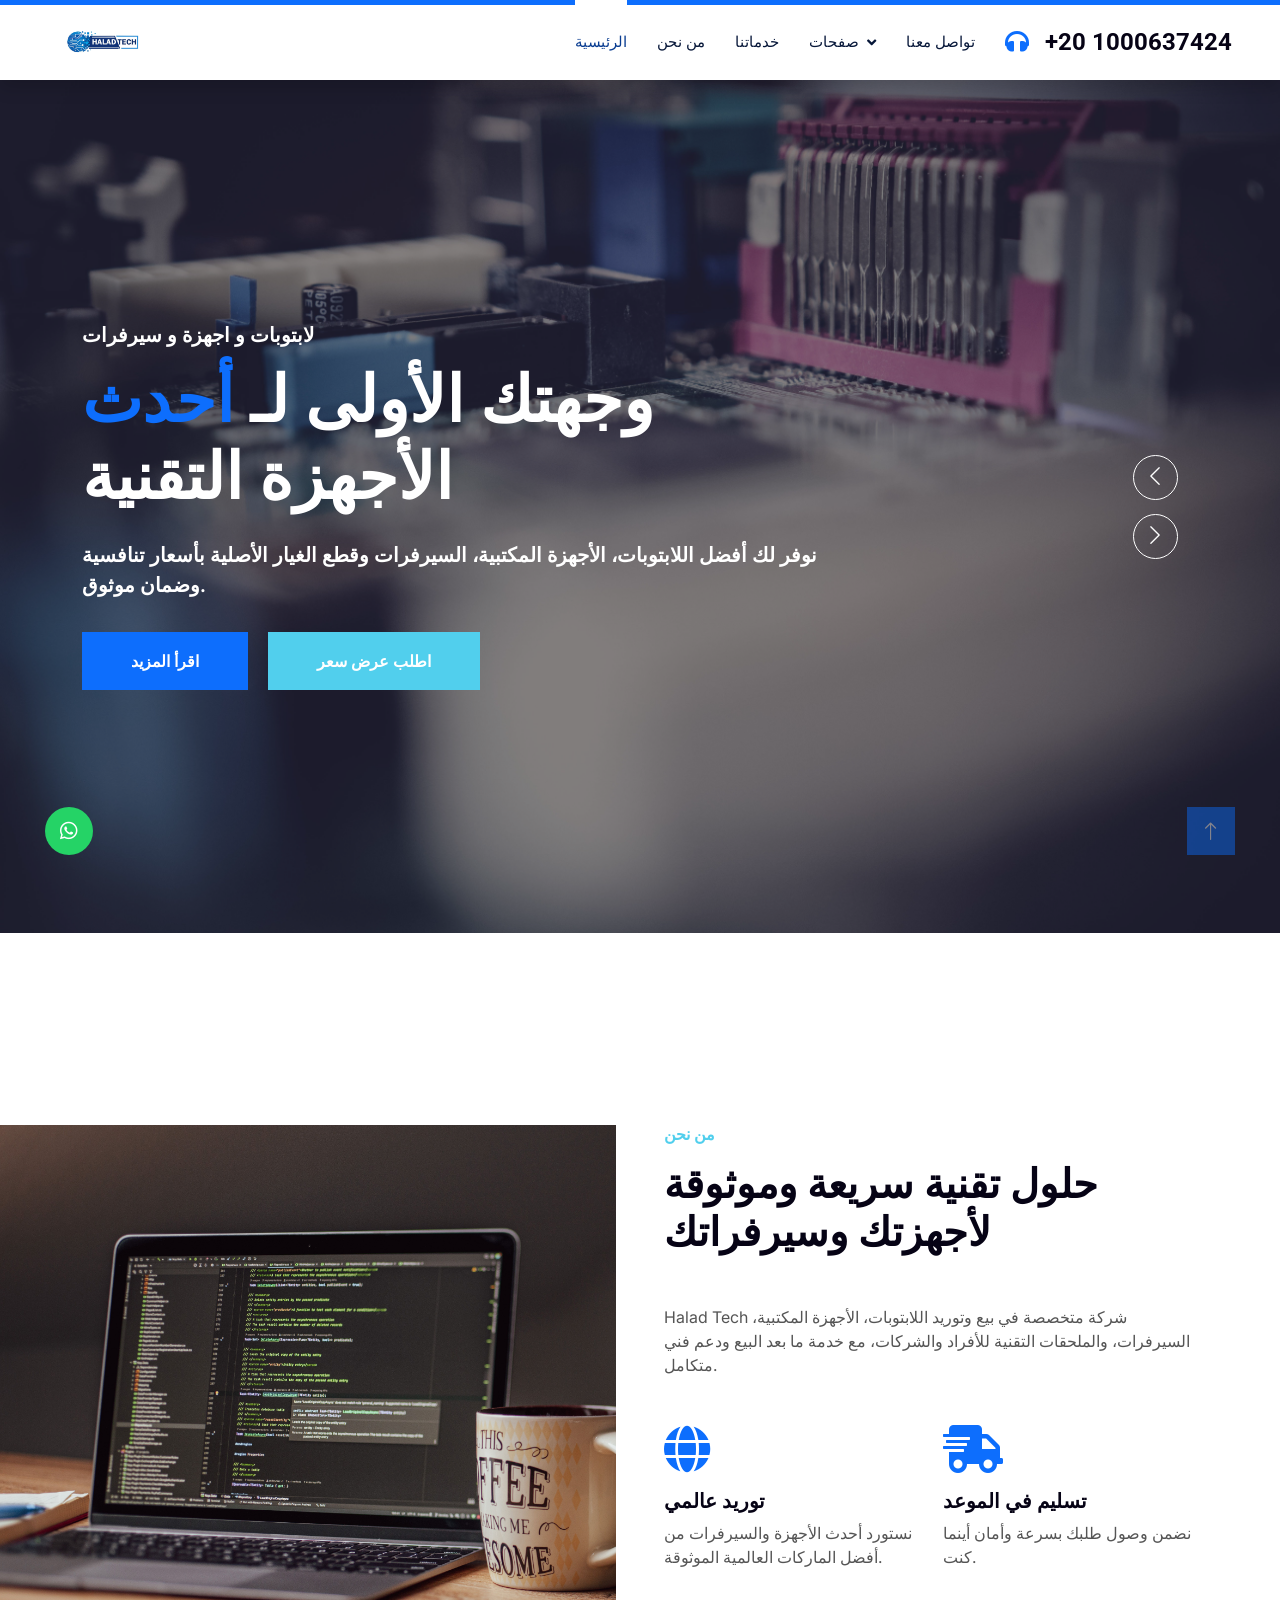
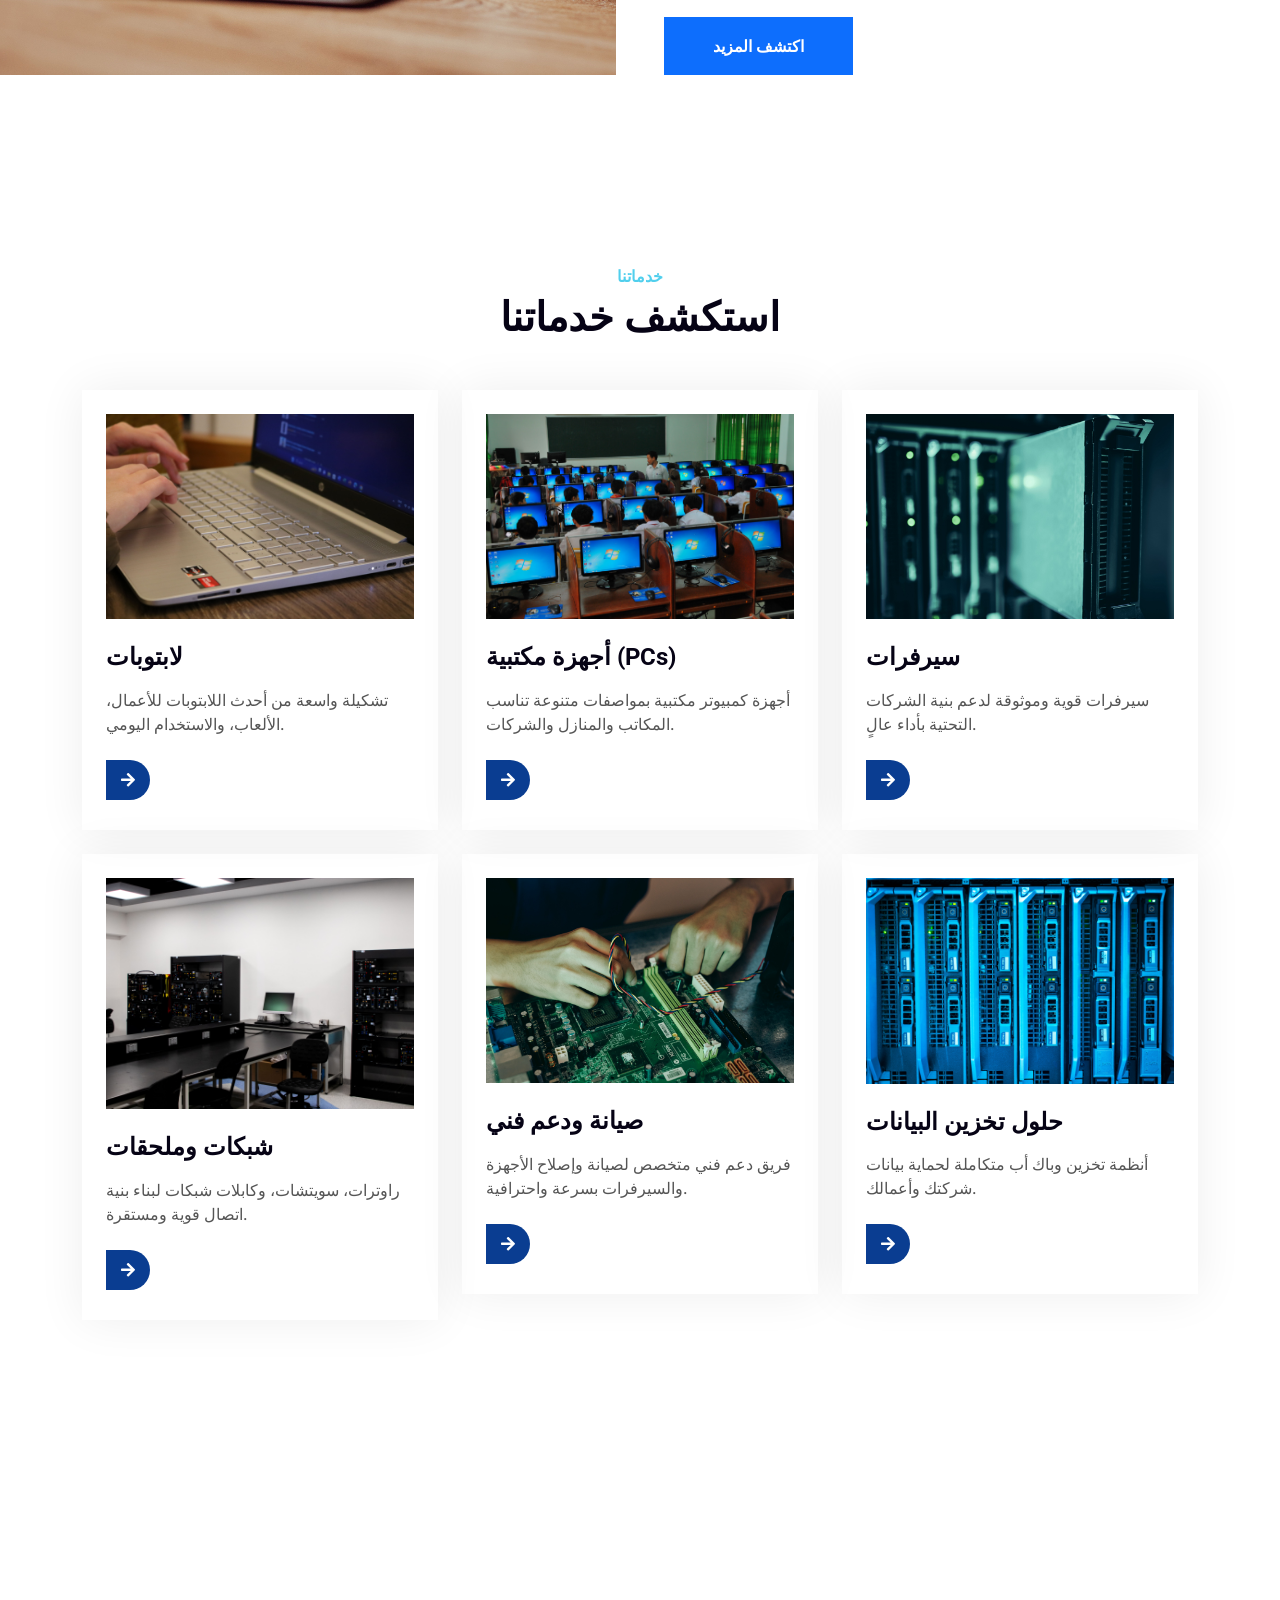
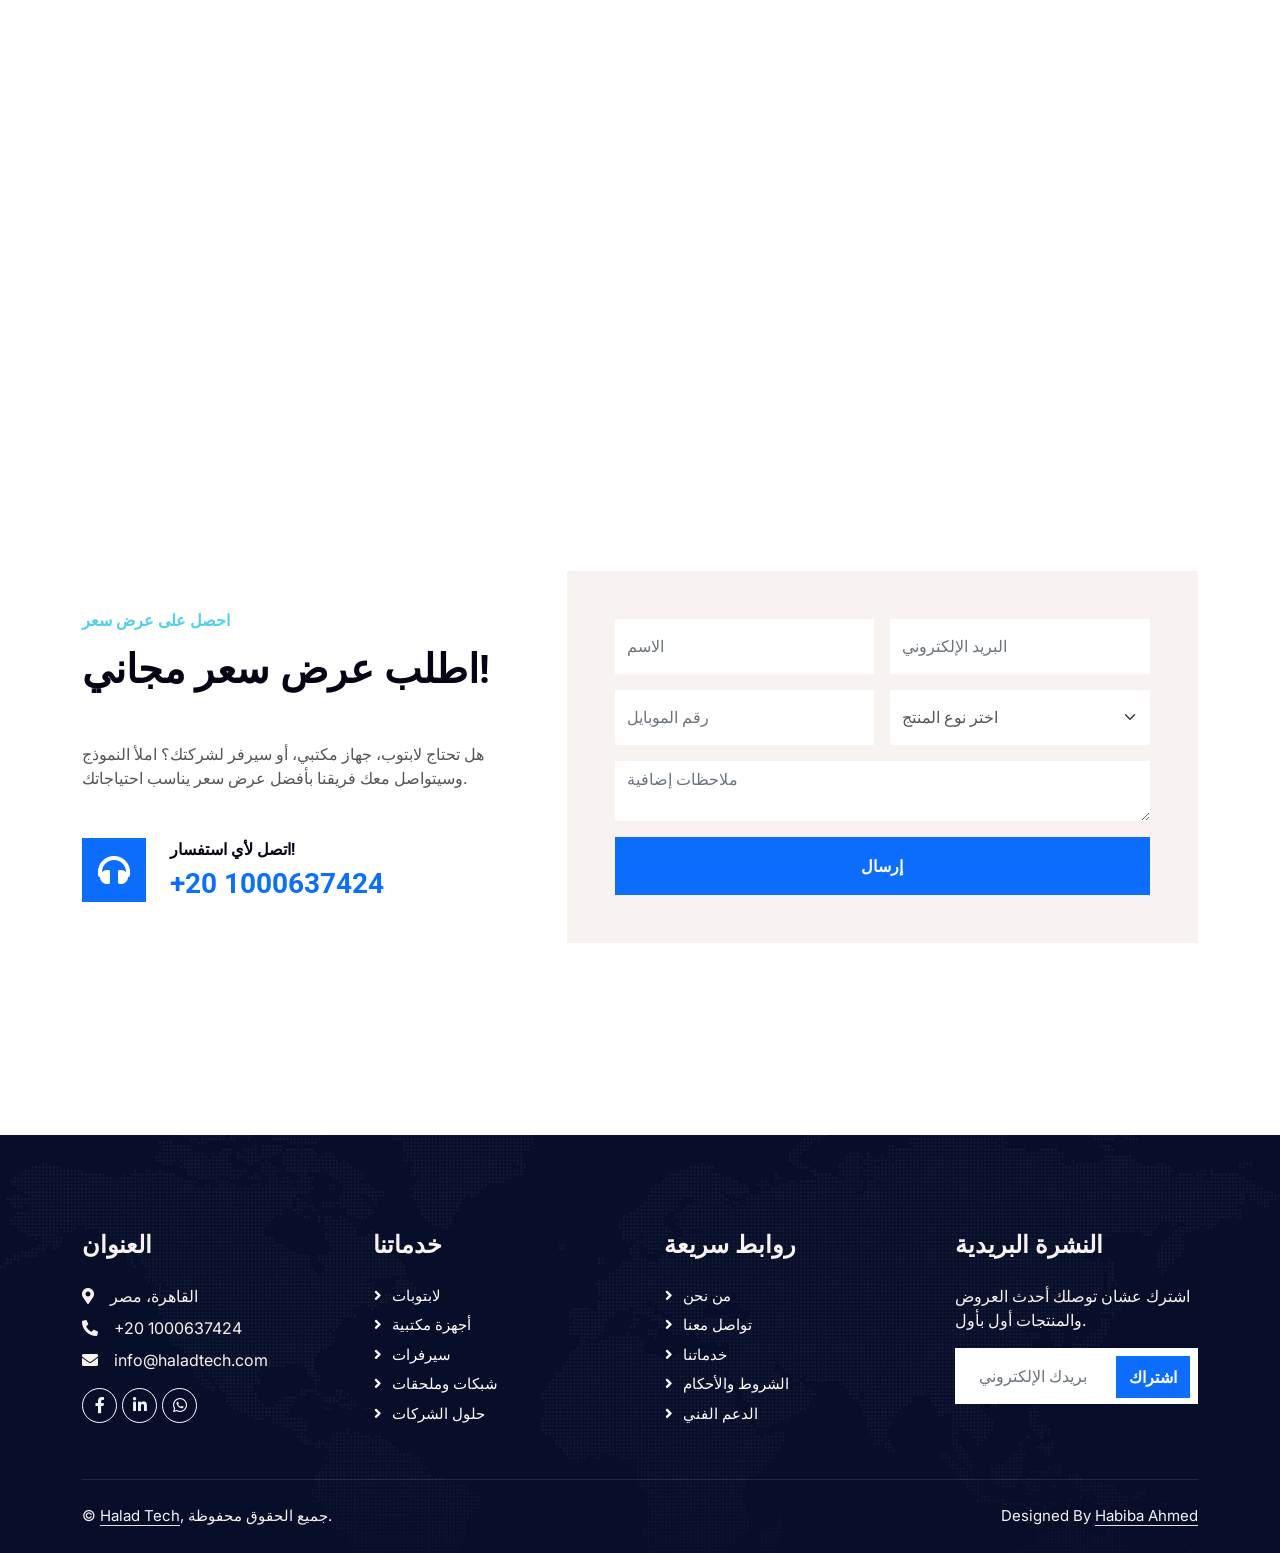
==== index.html @ 7993b182 "Add files via upload" ====
<!DOCTYPE html>
<html lang="en">

<head>
    <meta charset="utf-8">
    <title>Halad Tech - Laptops, Devices & Servers</title>
    <meta content="width=device-width, initial-scale=1.0" name="viewport">
    <meta content="" name="keywords">
    <meta content="" name="description">

    <!-- Favicon -->
    <link href="img/favicon.ico" rel="icon">

    <!-- Google Web Fonts -->
    <link rel="preconnect" href="https://fonts.googleapis.com">
    <link rel="preconnect" href="https://fonts.gstatic.com" crossorigin>
    <link href="https://fonts.googleapis.com/css2?family=Inter:wght@400;600&family=Roboto:wght@500;700&display=swap" rel="stylesheet">

    <!-- Icon Font Stylesheet -->
    <link href="https://cdnjs.cloudflare.com/ajax/libs/font-awesome/5.10.0/css/all.min.css" rel="stylesheet">
    <link href="https://cdn.jsdelivr.net/npm/bootstrap-icons@1.4.1/font/bootstrap-icons.css" rel="stylesheet">

    <!-- Libraries Stylesheet -->
    <link href="lib/animate/animate.min.css" rel="stylesheet">
    <link href="lib/owlcarousel/assets/owl.carousel.min.css" rel="stylesheet">

    <!-- Customized Bootstrap Stylesheet -->
    <link href="css/bootstrap.min.css" rel="stylesheet">

    <!-- Template Stylesheet -->
    <link href="css/style.css" rel="stylesheet">
</head>

<body>
    <!-- Spinner Start -->
    <div id="spinner" class="show bg-white position-fixed translate-middle w-100 vh-100 top-50 start-50 d-flex align-items-center justify-content-center">
        <div class="spinner-grow text-primary" style="width: 3rem; height: 3rem;" role="status">
            <span class="sr-only">Loading...</span>
        </div>
    </div>
    <!-- Spinner End -->


    <!-- Navbar Start -->
    <nav class="navbar navbar-expand-lg bg-white navbar-light shadow border-top border-5 border-primary sticky-top p-0">
        <a href="index.html" class="navbar-brand d-flex align-items-center px-4 px-lg-5">
            <img src="img/logo.png" alt="Halad Tech" style="max-height: 60px;">
        </a>
        <button type="button" class="navbar-toggler me-4" data-bs-toggle="collapse" data-bs-target="#navbarCollapse">
            <span class="navbar-toggler-icon"></span>
        </button>
        <div class="collapse navbar-collapse" id="navbarCollapse">
            <div class="navbar-nav ms-auto p-4 p-lg-0">
                <a href="index.html" class="nav-item nav-link active">الرئيسية</a>
                <a href="about.html" class="nav-item nav-link">من نحن</a>
                <a href="service.html" class="nav-item nav-link">خدماتنا</a>
                <div class="nav-item dropdown">
                    <a href="#" class="nav-link dropdown-toggle" data-bs-toggle="dropdown">صفحات</a>
                    <div class="dropdown-menu fade-up m-0">
                        <a href="feature.html" class="dropdown-item">مميزاتنا</a>
                        <a href="quote.html" class="dropdown-item">اطلب عرض سعر</a>
                    </div>
                </div>
                <a href="contact.html" class="nav-item nav-link">تواصل معنا</a>
            </div>
            <h4 class="m-0 pe-lg-5 d-none d-lg-block"><i class="fa fa-headphones text-primary me-3"></i>+20 1000637424</h4>
        </div>
    </nav>
    <!-- Navbar End -->


    <!-- Carousel Start -->
    <div class="container-fluid p-0 pb-5">
        <div class="owl-carousel header-carousel position-relative mb-5">
            <div class="owl-carousel-item position-relative">
                <img class="img-fluid" src="img/carousel-1.jpg" alt="">
                <div class="position-absolute top-0 start-0 w-100 h-100 d-flex align-items-center" style="background: rgba(6, 3, 21, .5);">
                    <div class="container">
                        <div class="row justify-content-start">
                            <div class="col-10 col-lg-8">
                                <h5 class="text-white text-uppercase mb-3 animated slideInDown">لابتوبات و اجهزة و سيرفرات</h5>
                                <h1 class="display-3 text-white animated slideInDown mb-4">وجهتك الأولى لـ <span class="text-primary">أحدث</span> الأجهزة التقنية</h1>
                                <p class="fs-5 fw-medium text-white mb-4 pb-2">نوفر لك أفضل اللابتوبات، الأجهزة المكتبية، السيرفرات وقطع الغيار الأصلية بأسعار تنافسية وضمان موثوق.</p>
                                <a href="" class="btn btn-primary py-md-3 px-md-5 me-3 animated slideInLeft">اقرأ المزيد</a>
                                <a href="" class="btn btn-secondary py-md-3 px-md-5 animated slideInRight">اطلب عرض سعر</a>
                            </div>
                        </div>
                    </div>
                </div>
            </div>
            <div class="owl-carousel-item position-relative">
                <img class="img-fluid" src="img/carousel-2.jpg" alt="">
                <div class="position-absolute top-0 start-0 w-100 h-100 d-flex align-items-center" style="background: rgba(6, 3, 21, .5);">
                    <div class="container">
                        <div class="row justify-content-start">
                            <div class="col-10 col-lg-8">
                                <h5 class="text-white text-uppercase mb-3 animated slideInDown">حلول تقنية متكاملة</h5>
                                <h1 class="display-3 text-white animated slideInDown mb-4">شريكك الموثوق في <span class="text-primary">السيرفرات</span> والأجهزة</h1>
                                <p class="fs-5 fw-medium text-white mb-4 pb-2">من الأجهزة الشخصية إلى حلول السيرفرات للشركات، Halad Tech توفر لك كل ما تحتاجه في مكان واحد.</p>
                                <a href="" class="btn btn-primary py-md-3 px-md-5 me-3 animated slideInLeft">اقرأ المزيد</a>
                                <a href="" class="btn btn-secondary py-md-3 px-md-5 animated slideInRight">اطلب عرض سعر</a>
                            </div>
                        </div>
                    </div>
                </div>
            </div>
        </div>
    </div>
    <!-- Carousel End -->


    <!-- About Start -->
    <div class="container-fluid overflow-hidden py-5 px-lg-0">
        <div class="container about py-5 px-lg-0">
            <div class="row g-5 mx-lg-0">
                <div class="col-lg-6 ps-lg-0 wow fadeInLeft" data-wow-delay="0.1s" style="min-height: 400px;">
                    <div class="position-relative h-100">
                        <img class="position-absolute img-fluid w-100 h-100" src="img/about.jpg" style="object-fit: cover;" alt="">
                    </div>
                </div>
                <div class="col-lg-6 about-text wow fadeInUp" data-wow-delay="0.3s">
                    <h6 class="text-secondary text-uppercase mb-3">من نحن</h6>
                    <h1 class="mb-5">حلول تقنية سريعة وموثوقة لأجهزتك وسيرفراتك</h1>
                    <p class="mb-5">Halad Tech شركة متخصصة في بيع وتوريد اللابتوبات، الأجهزة المكتبية، السيرفرات، والملحقات التقنية للأفراد والشركات، مع خدمة ما بعد البيع ودعم فني متكامل.</p>
                    <div class="row g-4 mb-5">
                        <div class="col-sm-6 wow fadeIn" data-wow-delay="0.5s">
                            <i class="fa fa-globe fa-3x text-primary mb-3"></i>
                            <h5>توريد عالمي</h5>
                            <p class="m-0">نستورد أحدث الأجهزة والسيرفرات من أفضل الماركات العالمية الموثوقة.</p>
                        </div>
                        <div class="col-sm-6 wow fadeIn" data-wow-delay="0.7s">
                            <i class="fa fa-shipping-fast fa-3x text-primary mb-3"></i>
                            <h5>تسليم في الموعد</h5>
                            <p class="m-0">نضمن وصول طلبك بسرعة وأمان أينما كنت.</p>
                        </div>
                    </div>
                    <a href="" class="btn btn-primary py-3 px-5">اكتشف المزيد</a>
                </div>
            </div>
        </div>
    </div>
    <!-- About End -->


    <!-- Service Start -->
    <div class="container-xxl py-5">
        <div class="container py-5">
            <div class="text-center wow fadeInUp" data-wow-delay="0.1s">
                <h6 class="text-secondary text-uppercase">خدماتنا</h6>
                <h1 class="mb-5">استكشف خدماتنا</h1>
            </div>
            <div class="row g-4">
                <div class="col-md-6 col-lg-4 wow fadeInUp" data-wow-delay="0.3s">
                    <div class="service-item p-4">
                        <div class="overflow-hidden mb-4">
                            <img class="img-fluid" src="img/service-1.jpg" alt="">
                        </div>
                        <h4 class="mb-3">لابتوبات</h4>
                        <p>تشكيلة واسعة من أحدث اللابتوبات للأعمال، الألعاب، والاستخدام اليومي.</p>
                        <a class="btn-slide mt-2" href="servicelaptop.html"><i class="fa fa-arrow-right"></i><span>اقرأ المزيد</span></a>
                    </div>
                </div>
                <div class="col-md-6 col-lg-4 wow fadeInUp" data-wow-delay="0.5s">
                    <div class="service-item p-4">
                        <div class="overflow-hidden mb-4">
                            <img class="img-fluid" src="img/service-2.jpg" alt="">
                        </div>
                        <h4 class="mb-3">أجهزة مكتبية (PCs)</h4>
                        <p>أجهزة كمبيوتر مكتبية بمواصفات متنوعة تناسب المكاتب والمنازل والشركات.</p>
                        <a class="btn-slide mt-2" href="servicedesktop.html"><i class="fa fa-arrow-right"></i><span>اقرأ المزيد</span></a>
                    </div>
                </div>
                <div class="col-md-6 col-lg-4 wow fadeInUp" data-wow-delay="0.7s">
                    <div class="service-item p-4">
                        <div class="overflow-hidden mb-4">
                            <img class="img-fluid" src="img/service-3.jpg" alt="">
                        </div>
                        <h4 class="mb-3">سيرفرات</h4>
                        <p>سيرفرات قوية وموثوقة لدعم بنية الشركات التحتية بأداء عالٍ.</p>
                        <a class="btn-slide mt-2" href="serviceservers.html"><i class="fa fa-arrow-right"></i><span>اقرأ المزيد</span></a>
                    </div>
                </div>
                <div class="col-md-6 col-lg-4 wow fadeInUp" data-wow-delay="0.3s">
                    <div class="service-item p-4">
                        <div class="overflow-hidden mb-4">
                            <img class="img-fluid" src="img/service-4.jpg" alt="">
                        </div>
                        <h4 class="mb-3">شبكات وملحقات</h4>
                        <p>راوترات، سويتشات، وكابلات شبكات لبناء بنية اتصال قوية ومستقرة.</p>
                        <a class="btn-slide mt-2" href="servicenetwork.html"><i class="fa fa-arrow-right"></i><span>اقرأ المزيد</span></a>
                    </div>
                </div>
                <div class="col-md-6 col-lg-4 wow fadeInUp" data-wow-delay="0.5s">
                    <div class="service-item p-4">
                        <div class="overflow-hidden mb-4">
                            <img class="img-fluid" src="img/service-5.jpg" alt="">
                        </div>
                        <h4 class="mb-3">صيانة ودعم فني</h4>
                        <p>فريق دعم فني متخصص لصيانة وإصلاح الأجهزة والسيرفرات بسرعة واحترافية.</p>
                        <a class="btn-slide mt-2" href="support.html"><i class="fa fa-arrow-right"></i><span>اقرأ المزيد</span></a>
                    </div>
                </div>
                <div class="col-md-6 col-lg-4 wow fadeInUp" data-wow-delay="0.7s">
                    <div class="service-item p-4">
                        <div class="overflow-hidden mb-4">
                            <img class="img-fluid" src="img/service-6.jpg" alt="">
                        </div>
                        <h4 class="mb-3">حلول تخزين البيانات</h4>
                        <p>أنظمة تخزين وباك أب متكاملة لحماية بيانات شركتك وأعمالك.</p>
                        <a class="btn-slide mt-2" href="servicestorage.html"><i class="fa fa-arrow-right"></i><span>اقرأ المزيد</span></a>
                    </div>
                </div>
            </div>
        </div>
    </div>
    <!-- Service End -->


    <!-- Feature Start -->
    <div class="container-fluid overflow-hidden py-5 px-lg-0">
        <div class="container feature py-5 px-lg-0">
            <div class="row g-5 mx-lg-0">
                <div class="col-lg-6 feature-text wow fadeInUp" data-wow-delay="0.1s">
                    <h6 class="text-secondary text-uppercase mb-3">مميزاتنا</h6>
                    <h1 class="mb-5">شركة موثوقة في مجال الأجهزة التقنية والسيرفرات</h1>
                    <div class="d-flex mb-5 wow fadeInUp" data-wow-delay="0.3s">
                        <i class="fa fa-globe text-primary fa-3x flex-shrink-0"></i>
                        <div class="ms-4">
                            <h5>خدمة توريد شاملة</h5>
                            <p class="mb-0">نوفر أجهزة وسيرفرات من أفضل الماركات العالمية مع ضمان الجودة والأصالة.</p>
                        </div>
                    </div>
                    <div class="d-flex mb-5 wow fadeIn" data-wow-delay="0.5s">
                        <i class="fa fa-shipping-fast text-primary fa-3x flex-shrink-0"></i>
                        <div class="ms-4">
                            <h5>تسليم سريع</h5>
                            <p class="mb-0">شحن وتوصيل سريع لطلباتك أينما كنت داخل وخارج المدينة.</p>
                        </div>
                    </div>
                    <div class="d-flex mb-0 wow fadeInUp" data-wow-delay="0.7s">
                        <i class="fa fa-headphones text-primary fa-3x flex-shrink-0"></i>
                        <div class="ms-4">
                            <h5>دعم فني على مدار الساعة</h5>
                            <p class="mb-0">فريق دعم متاح للرد على استفساراتك ومساعدتك في أي وقت.</p>
                        </div>
                    </div>
                </div>
                <div class="col-lg-6 pe-lg-0 wow fadeInRight" data-wow-delay="0.1s" style="min-height: 400px;">
                    <div class="position-relative h-100">
                        <img class="position-absolute img-fluid w-100 h-100" src="img/feature.jpg" style="object-fit: cover;" alt="">
                    </div>
                </div>
            </div>
        </div>
    </div>
    <!-- Feature End -->


    <!-- Quote Start -->
    <div class="container-xxl py-5">
        <div class="container py-5">
            <div class="row g-5 align-items-center">
                <div class="col-lg-5 wow fadeInUp" data-wow-delay="0.1s">
                    <h6 class="text-secondary text-uppercase mb-3">احصل على عرض سعر</h6>
                    <h1 class="mb-5">اطلب عرض سعر مجاني!</h1>
                    <p class="mb-5">هل تحتاج لابتوب، جهاز مكتبي، أو سيرفر لشركتك؟ املأ النموذج وسيتواصل معك فريقنا بأفضل عرض سعر يناسب احتياجاتك.</p>
                    <div class="d-flex align-items-center">
                        <i class="fa fa-headphones fa-2x flex-shrink-0 bg-primary p-3 text-white"></i>
                        <div class="ps-4">
                            <h6>اتصل لأي استفسار!</h6>
                            <h3 class="text-primary m-0">+20 1000637424</h3>
                        </div>
                    </div>
                </div>
                <div class="col-lg-7">
                    <div id="quote-success" class="alert alert-success d-none" role="alert">
                        تم إرسال طلبك بنجاح! هنتواصل معاك بعرض السعر في أقرب وقت.
                    </div>
                    <div id="quote-error" class="alert alert-danger d-none" role="alert">
                        حصل خطأ في الإرسال، جربي تاني أو كلمينا على واتساب.
                    </div>
                    <div class="bg-light text-center p-5 wow fadeIn" data-wow-delay="0.5s">
                        <form id="quoteForm" action="https://formspree.io/f/mykrodbr" method="POST">
                            <input type="hidden" name="_subject" value="طلب عرض سعر جديد - Halad Tech">
                            <input type="text" name="_gotcha" style="display:none">
                            <div class="row g-3">
                                <div class="col-12 col-sm-6">
                                    <input type="text" class="form-control border-0" name="name" placeholder="الاسم" style="height: 55px;" required>
                                </div>
                                <div class="col-12 col-sm-6">
                                    <input type="email" class="form-control border-0" name="email" placeholder="البريد الإلكتروني" style="height: 55px;" required>
                                </div>
                                <div class="col-12 col-sm-6">
                                    <input type="text" class="form-control border-0" name="phone" placeholder="رقم الموبايل" style="height: 55px;" required>
                                </div>
                                <div class="col-12 col-sm-6">
                                    <select class="form-select border-0" name="product_type" style="height: 55px;" required>
                                        <option selected disabled value="">اختر نوع المنتج</option>
                                        <option value="لابتوب">لابتوب</option>
                                        <option value="جهاز مكتبي">جهاز مكتبي</option>
                                        <option value="سيرفر">سيرفر</option>
                                    </select>
                                </div>
                                <div class="col-12">
                                    <textarea class="form-control border-0" name="message" placeholder="ملاحظات إضافية"></textarea>
                                </div>
                                <div class="col-12">
                                    <button class="btn btn-primary w-100 py-3" type="submit" id="quoteSubmitBtn">إرسال</button>
                                </div>
                            </div>
                        </form>
                    </div>
                </div>
            </div>
        </div>
    </div>
    <!-- Quote End -->


    <!-- Footer Start -->
    <div class="container-fluid bg-dark text-light footer pt-5 wow fadeIn" data-wow-delay="0.1s" style="margin-top: 6rem;">
        <div class="container py-5">
            <div class="row g-5">
                <div class="col-lg-3 col-md-6">
                    <h4 class="text-light mb-4">العنوان</h4>
                    <p class="mb-2"><i class="fa fa-map-marker-alt me-3"></i><a href="https://maps.google.com/?q=30.045584,31.343832" target="_blank" rel="noopener noreferrer" class="text-light">القاهرة، مصر</a></p>
                    <p class="mb-2"><i class="fa fa-phone-alt me-3"></i>+20 1000637424</p>
                    <p class="mb-2"><i class="fa fa-envelope me-3"></i>info@haladtech.com</p>
                    <div class="d-flex pt-2">
                        <a class="btn btn-outline-light btn-social" href="https://www.facebook.com/share/181DBYqNry/" target="_blank" rel="noopener noreferrer"><i class="fab fa-facebook-f"></i></a>
                        <a class="btn btn-outline-light btn-social" href="https://www.linkedin.com/company/haladtech/" target="_blank" rel="noopener noreferrer"><i class="fab fa-linkedin-in"></i></a>
                        <a class="btn btn-outline-light btn-social" href="https://wa.me/201000637424" target="_blank" rel="noopener noreferrer"><i class="fab fa-whatsapp"></i></a>
                    </div>
                </div>
                <div class="col-lg-3 col-md-6">
                    <h4 class="text-light mb-4">خدماتنا</h4>
                    <a class="btn btn-link" href="servicelaptop.html">لابتوبات</a>
                    <a class="btn btn-link" href="servicedesktop.html">أجهزة مكتبية</a>
                    <a class="btn btn-link" href="serviceservers.html">سيرفرات</a>
                    <a class="btn btn-link" href="servicenetwork.html">شبكات وملحقات</a>
                    <a class="btn btn-link" href="serviceenterprice.html">حلول الشركات</a>
                </div>
                <div class="col-lg-3 col-md-6">
                    <h4 class="text-light mb-4">روابط سريعة</h4>
                    <a class="btn btn-link" href="about.html">من نحن</a>
                    <a class="btn btn-link" href="contact.html">تواصل معنا</a>
                    <a class="btn btn-link" href="service.html">خدماتنا</a>
                    <a class="btn btn-link" href="terms.html">الشروط والأحكام</a>
                    <a class="btn btn-link" href="support.html">الدعم الفني</a>
                </div>
                <div class="col-lg-3 col-md-6">
                    <h4 class="text-light mb-4">النشرة البريدية</h4>
                    <p>اشترك عشان توصلك أحدث العروض والمنتجات أول بأول.</p>
                    <div id="newsletter-msg" class="small mb-2"></div>
                    <form id="newsletterForm" action="https://formspree.io/f/mykrodbr" method="POST" class="position-relative mx-auto" style="max-width: 400px;">
                        <input type="hidden" name="_subject" value="اشتراك جديد في النشرة البريدية - Halad Tech">
                        <input type="text" name="_gotcha" style="display:none">
                        <input class="form-control border-0 w-100 py-3 ps-4 pe-5" type="email" name="email" placeholder="بريدك الإلكتروني" required>
                        <button type="submit" class="btn btn-primary py-2 position-absolute top-0 end-0 mt-2 me-2">اشتراك</button>
                    </form>
                </div>
            </div>
        </div>
        <div class="container">
            <div class="copyright">
                <div class="row">
                    <div class="col-md-6 text-center text-md-start mb-3 mb-md-0">
                        &copy; <a class="border-bottom" href="#">Halad Tech</a>, جميع الحقوق محفوظة.
                    </div>
                    <div class="col-md-6 text-center text-md-end">
                        <!--/*** The author's attribution link below must remain intact on your website. ***/-->
                        <!--/*** If you wish to remove this credit link, please purchase the Pro Version from https://htmlcodex.com . ***/-->
                        Designed By <a class="border-bottom" href="https://htmlcodex.com">Habiba Ahmed</a>
                    </div>
                </div>
            </div>
        </div>
    </div>
    <!-- Footer End -->


    <!-- WhatsApp Floating Button -->
    <a href="https://wa.me/201000637424" target="_blank" rel="noopener noreferrer" class="btn btn-lg btn-lg-square rounded-circle position-fixed" style="left: 45px; bottom: 45px; z-index: 99; background-color: #25D366; color: #fff;">
        <i class="fab fa-whatsapp"></i>
    </a>


    <!-- Back to Top -->
    <a href="#" class="btn btn-lg btn-primary btn-lg-square rounded-0 back-to-top"><i class="bi bi-arrow-up"></i></a>


    <!-- JavaScript Libraries -->
    <script src="https://code.jquery.com/jquery-3.4.1.min.js"></script>
    <script src="https://cdn.jsdelivr.net/npm/bootstrap@5.0.0/dist/js/bootstrap.bundle.min.js"></script>
    <script src="lib/wow/wow.min.js"></script>
    <script src="lib/easing/easing.min.js"></script>
    <script src="lib/waypoints/waypoints.min.js"></script>
    <script src="lib/owlcarousel/owl.carousel.min.js"></script>

    <!-- Template Javascript -->
    <script src="js/main.js"></script>

    <!-- Forms AJAX Submission -->
    <script>
        async function submitFormAjax(form, successBox, errorBox) {
            const data = new FormData(form);
            try {
                const response = await fetch(form.action, {
                    method: 'POST',
                    body: data,
                    headers: { 'Accept': 'application/json' }
                });
                if (response.ok) {
                    if (successBox) { successBox.classList.remove('d-none'); }
                    if (errorBox) { errorBox.classList.add('d-none'); }
                    form.reset();
                } else {
                    if (errorBox) { errorBox.classList.remove('d-none'); }
                    if (successBox) { successBox.classList.add('d-none'); }
                }
            } catch (err) {
                if (errorBox) { errorBox.classList.remove('d-none'); }
                if (successBox) { successBox.classList.add('d-none'); }
            }
        }

        const quoteForm = document.getElementById('quoteForm');
        if (quoteForm) {
            quoteForm.addEventListener('submit', function (e) {
                e.preventDefault();
                submitFormAjax(
                    quoteForm,
                    document.getElementById('quote-success'),
                    document.getElementById('quote-error')
                );
            });
        }

        const newsletterForm = document.getElementById('newsletterForm');
        if (newsletterForm) {
            newsletterForm.addEventListener('submit', function (e) {
                e.preventDefault();
                const msgBox = document.getElementById('newsletter-msg');
                submitFormAjax(newsletterForm, null, null).then(() => {
                    if (msgBox) {
                        msgBox.textContent = 'تم الاشتراك بنجاح!';
                        msgBox.classList.add('text-success');
                    }
                });
            });
        }
    </script>
</body>

</html>
---- css/style.css ----
/********** Template CSS **********/
:root {
    --primary: #0A3D91;
    --secondary: #2196F3;
    --light: #F1F6FF;
    --dark: #071739;
}

.fw-medium {
    font-weight: 600 !important;
}

.back-to-top {
    position: fixed;
    display: none;
    right: 45px;
    bottom: 45px;
    z-index: 99;
}


/*** Spinner ***/
#spinner {
    opacity: 0;
    visibility: hidden;
    transition: opacity .5s ease-out, visibility 0s linear .5s;
    z-index: 99999;
}

#spinner.show {
    transition: opacity .5s ease-out, visibility 0s linear 0s;
    visibility: visible;
    opacity: 1;
}


/*** Button ***/
.btn {
    font-weight: 600;
    transition: .5s;
}

.btn.btn-primary,
.btn.btn-secondary {
    color: #FFFFFF;
}

.btn-square {
    width: 38px;
    height: 38px;
}

.btn-sm-square {
    width: 32px;
    height: 32px;
}

.btn-lg-square {
    width: 48px;
    height: 48px;
}

.btn-square,
.btn-sm-square,
.btn-lg-square {
    padding: 0;
    display: flex;
    align-items: center;
    justify-content: center;
    font-weight: normal;
}

/*** Navbar ***/
.navbar .dropdown-toggle::after {
    border: none;
    content: "\f107";
    font-family: "Font Awesome 5 Free";
    font-weight: 900;
    vertical-align: middle;
    margin-left: 8px;
}

.navbar-light .navbar-nav .nav-link {
    position: relative;
    margin-right: 30px;
    padding: 25px 0;
    color: #FFFFFF;
    font-size: 15px;
    text-transform: uppercase;
    outline: none;
}

.navbar-light .navbar-nav .nav-link:hover,
.navbar-light .navbar-nav .nav-link.active {
    color: var(--primary);
}

@media (max-width: 991.98px) {
    .navbar-light .navbar-nav .nav-link  {
        margin-right: 0;
        padding: 10px 0;
    }

    .navbar-light .navbar-nav {
        border-top: 1px solid #EEEEEE;
    }
}

.navbar-light .navbar-brand,
.navbar-light a.btn {
    height: 75px;
}

.navbar-light .navbar-nav .nav-link {
    color: var(--dark);
    font-weight: 500;
}

.navbar-light.sticky-top {
    top: -100px;
    transition: .5s;
}

@media (min-width: 992px) {
    .navbar-light .navbar-nav .nav-link::before {
        position: absolute;
        content: "";
        width: 0;
        height: 5px;
        top: -6px;
        left: 50%;
        background: #FFFFFF;
        transition: .5s;
    }

    .navbar-light .navbar-nav .nav-link:hover::before,
    .navbar-light .navbar-nav .nav-link.active::before {
        width: 100%;
        left: 0;
    }

    .navbar-light .navbar-nav .nav-link.nav-contact::before {
        display: none;
    }

    .navbar .nav-item .dropdown-menu {
        display: block;
        border: none;
        margin-top: 0;
        top: 150%;
        opacity: 0;
        visibility: hidden;
        transition: .5s;
    }

    .navbar .nav-item:hover .dropdown-menu {
        top: 100%;
        visibility: visible;
        transition: .5s;
        opacity: 1;
    }
}


/*** Header ***/
@media (max-width: 768px) {
    .header-carousel .owl-carousel-item {
        position: relative;
        min-height: 500px;
    }
    
    .header-carousel .owl-carousel-item img {
        position: absolute;
        width: 100%;
        height: 100%;
        object-fit: cover;
    }

    .header-carousel .owl-carousel-item h5,
    .header-carousel .owl-carousel-item p {
        font-size: 14px !important;
        font-weight: 400 !important;
    }

    .header-carousel .owl-carousel-item h1 {
        font-size: 30px;
        font-weight: 600;
    }
}

.header-carousel .owl-nav {
    position: absolute;
    top: 50%;
    right: 8%;
    transform: translateY(-50%);
    display: flex;
    flex-direction: column;
}

.header-carousel .owl-nav .owl-prev,
.header-carousel .owl-nav .owl-next {
    margin: 7px 0;
    width: 45px;
    height: 45px;
    display: flex;
    align-items: center;
    justify-content: center;
    color: #FFFFFF;
    background: transparent;
    border: 1px solid #FFFFFF;
    border-radius: 45px;
    font-size: 22px;
    transition: .5s;
}

.header-carousel .owl-nav .owl-prev:hover,
.header-carousel .owl-nav .owl-next:hover {
    background: var(--primary);
    border-color: var(--primary);
}

.page-header {
    background: linear-gradient(rgba(7, 23, 57, .5), rgba(7, 23, 57, .5)), url(../img/carousel-1.jpg) center center no-repeat;
    background-size: cover;
}

.breadcrumb-item + .breadcrumb-item::before {
    color: var(--light);
}


/*** About ***/
@media (min-width: 992px) {
    .container.about {
        max-width: 100% !important;
    }

    .about-text  {
        padding-right: calc(((100% - 960px) / 2) + .75rem);
    }
}

@media (min-width: 1200px) {
    .about-text  {
        padding-right: calc(((100% - 1140px) / 2) + .75rem);
    }
}

@media (min-width: 1400px) {
    .about-text  {
        padding-right: calc(((100% - 1320px) / 2) + .75rem);
    }
}


/*** Feature ***/
@media (min-width: 992px) {
    .container.feature {
        max-width: 100% !important;
    }

    .feature-text  {
        padding-left: calc(((100% - 960px) / 2) + .75rem);
    }
}

@media (min-width: 1200px) {
    .feature-text  {
        padding-left: calc(((100% - 1140px) / 2) + .75rem);
    }
}

@media (min-width: 1400px) {
    .feature-text  {
        padding-left: calc(((100% - 1320px) / 2) + .75rem);
    }
}


/*** Service ***/
.service-item {
    box-shadow: 0 0 45px rgba(0, 0, 0, .07);
}

.service-item img {
    transition: .5s;
}

.service-item:hover img {
    transform: scale(1.1);
}

.service-item a.btn-slide {
    position: relative;
    display: inline-block;
    overflow: hidden;
    font-size: 0;
}

.service-item a.btn-slide i,
.service-item a.btn-slide span {
    position: relative;
    height: 40px;
    padding: 0 15px;
    display: inline-flex;
    align-items: center;
    font-size: 16px;
    color: #FFFFFF;
    background: var(--primary);
    border-radius: 0 35px 35px 0;
    transition: .5s;
    z-index: 2;
}

.service-item a.btn-slide span {
    padding-left: 0;
    left: -100%;
    z-index: 1;
}

.service-item:hover a.btn-slide i {
    border-radius: 0;
}

.service-item:hover a.btn-slide span {
    left: 0;
}

.service-item a.btn-slide:hover i,
.service-item a.btn-slide:hover span {
    background: var(--secondary);
}



/*** Contact ***/
@media (min-width: 992px) {
    .container.contact-page {
        max-width: 100% !important;
    }

    .contact-page .contact-form  {
        padding-left: calc(((100% - 960px) / 2) + .75rem);
    }
}

@media (min-width: 1200px) {
    .contact-page .contact-form  {
        padding-left: calc(((100% - 1140px) / 2) + .75rem);
    }
}

@media (min-width: 1400px) {
    .contact-page .contact-form  {
        padding-left: calc(((100% - 1320px) / 2) + .75rem);
    }
}


/*** Footer ***/
.footer {
    background: linear-gradient(rgba(7, 23, 57, .55), rgba(7, 23, 57, .55)), url(../img/map.png) center center no-repeat;
    background-size: cover;
}

.footer .btn.btn-social {
    margin-right: 5px;
    width: 35px;
    height: 35px;
    display: flex;
    align-items: center;
    justify-content: center;
    color: var(--light);
    border: 1px solid #FFFFFF;
    border-radius: 35px;
    transition: .3s;
}

.footer .btn.btn-social:hover {
    color: var(--primary);
}

.footer .btn.btn-link {
    display: block;
    margin-bottom: 5px;
    padding: 0;
    text-align: left;
    color: #FFFFFF;
    font-size: 15px;
    font-weight: normal;
    text-transform: capitalize;
    transition: .3s;
}

.footer .btn.btn-link::before {
    position: relative;
    content: "\f105";
    font-family: "Font Awesome 5 Free";
    font-weight: 900;
    margin-right: 10px;
}

.footer .btn.btn-link:hover {
    letter-spacing: 1px;
    box-shadow: none;
}

.footer .copyright {
    padding: 25px 0;
    font-size: 15px;
    border-top: 1px solid rgba(256, 256, 256, .1);
}

.footer .copyright a {
    color: var(--light);
}
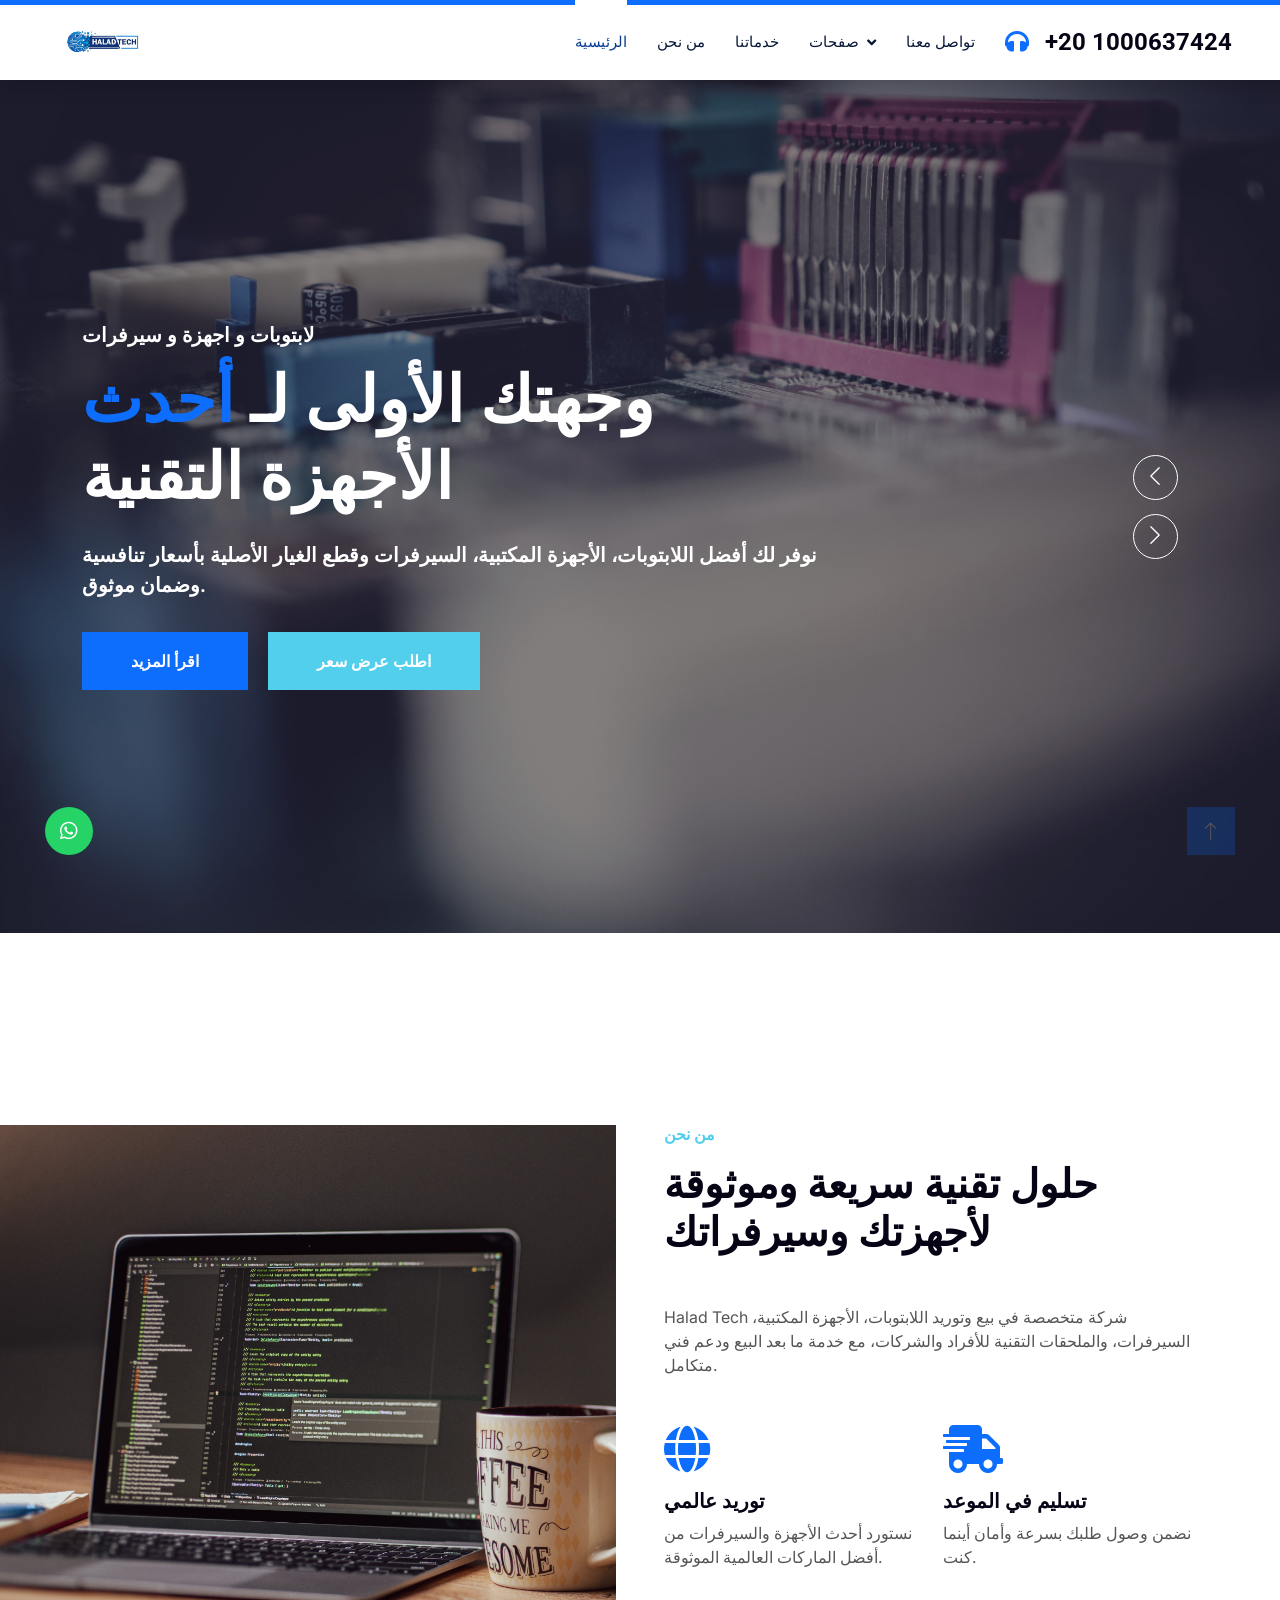
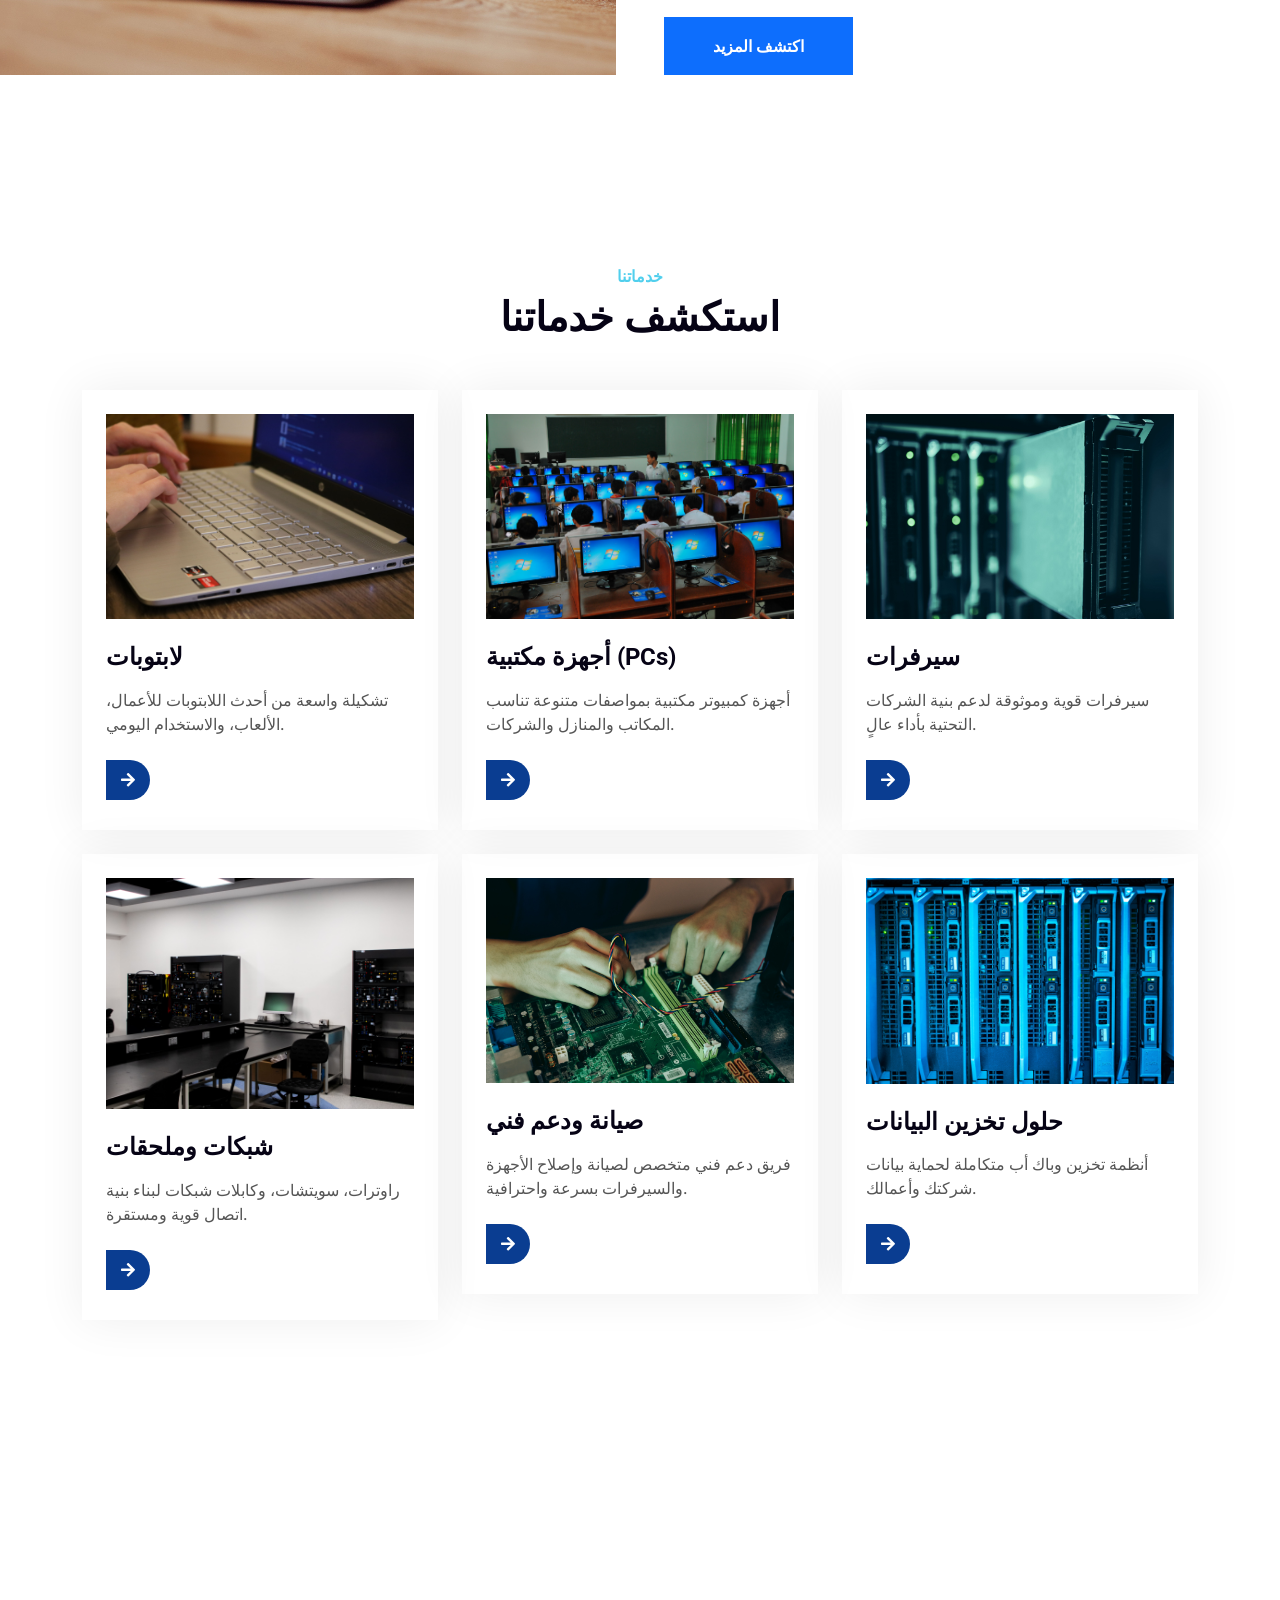
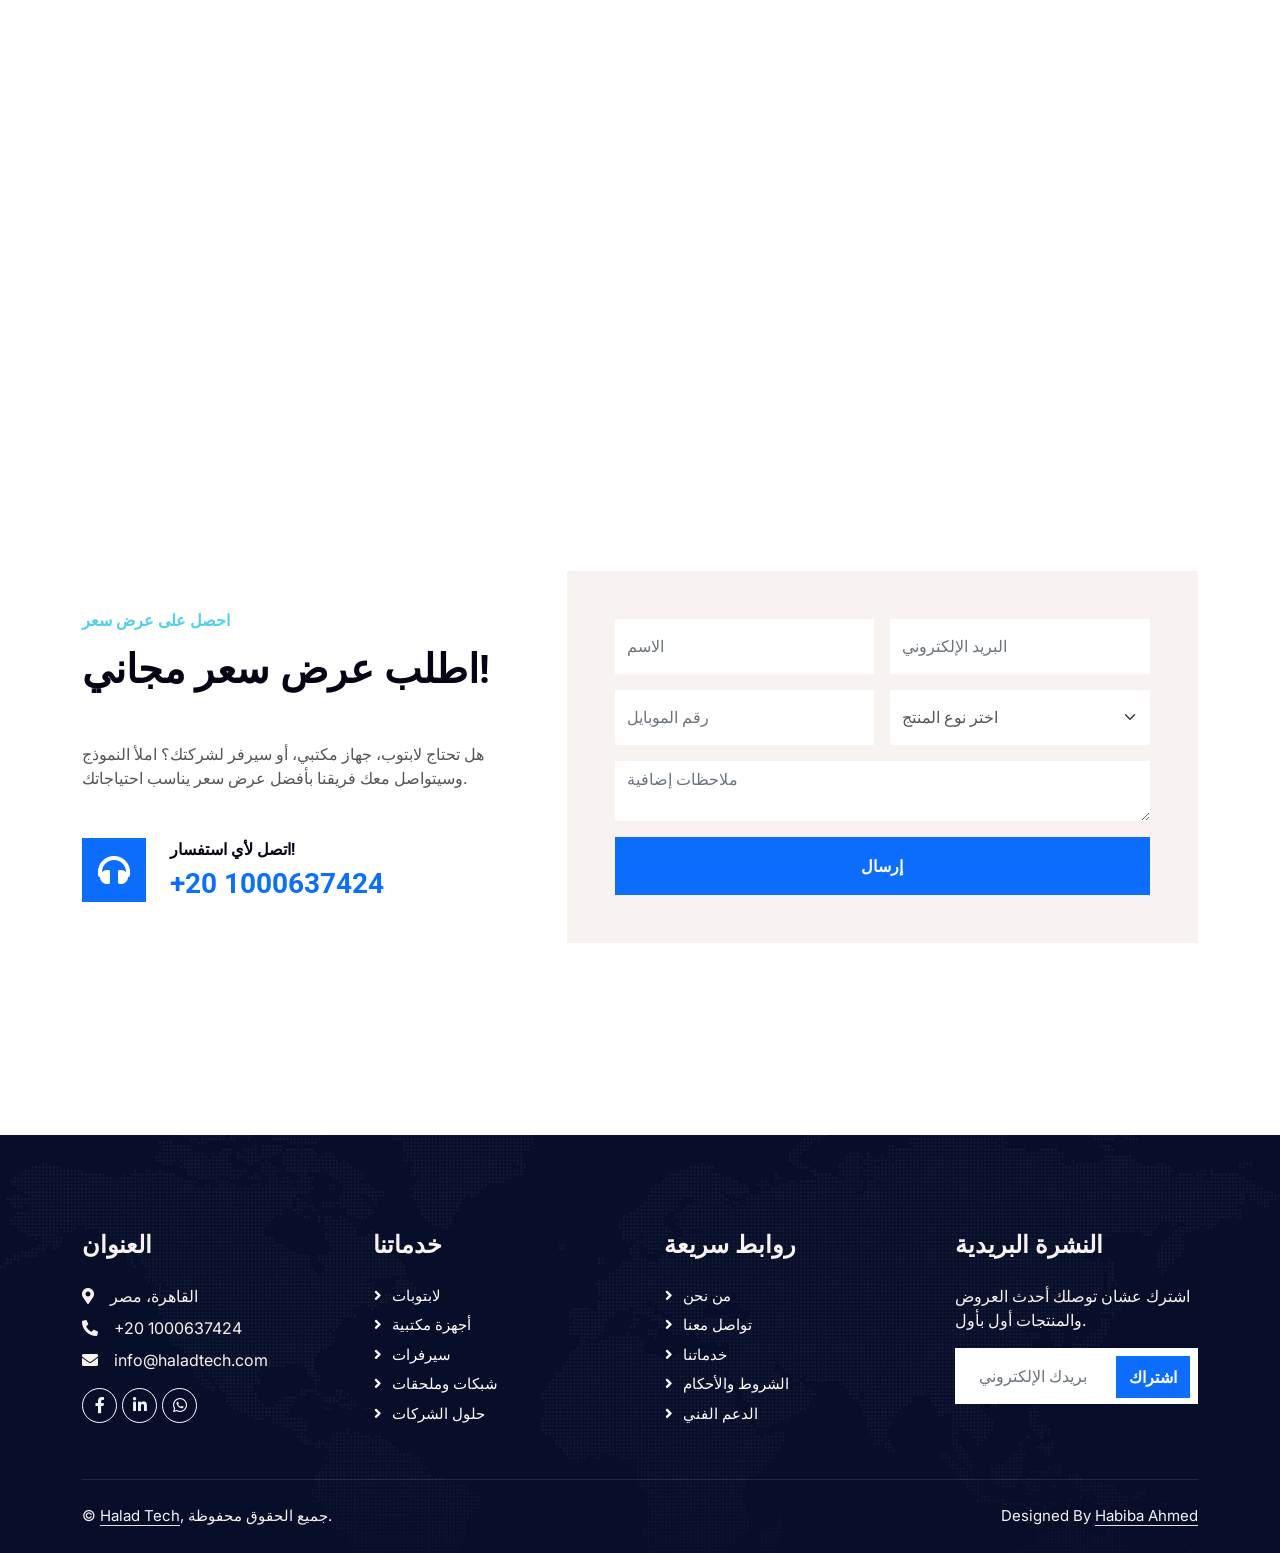
==== commit f060114b: "Update author's attribution link to LinkedIn" ====
--- a/index.html
+++ b/index.html
@@ -370,7 +370,7 @@
                     <div class="col-md-6 text-center text-md-end">
                         <!--/*** The author's attribution link below must remain intact on your website. ***/-->
                         <!--/*** If you wish to remove this credit link, please purchase the Pro Version from https://htmlcodex.com . ***/-->
-                        Designed By <a class="border-bottom" href="https://htmlcodex.com">Habiba Ahmed</a>
+                        Designed By <a class="border-bottom" href="https://www.linkedin.com/in/habiba-ahmed-92a620353?utm_source=share_via&utm_content=profile&utm_medium=member_android">Habiba Ahmed</a>
                     </div>
                 </div>
             </div>
@@ -452,4 +452,4 @@
     </script>
 </body>
 
-</html>+</html>
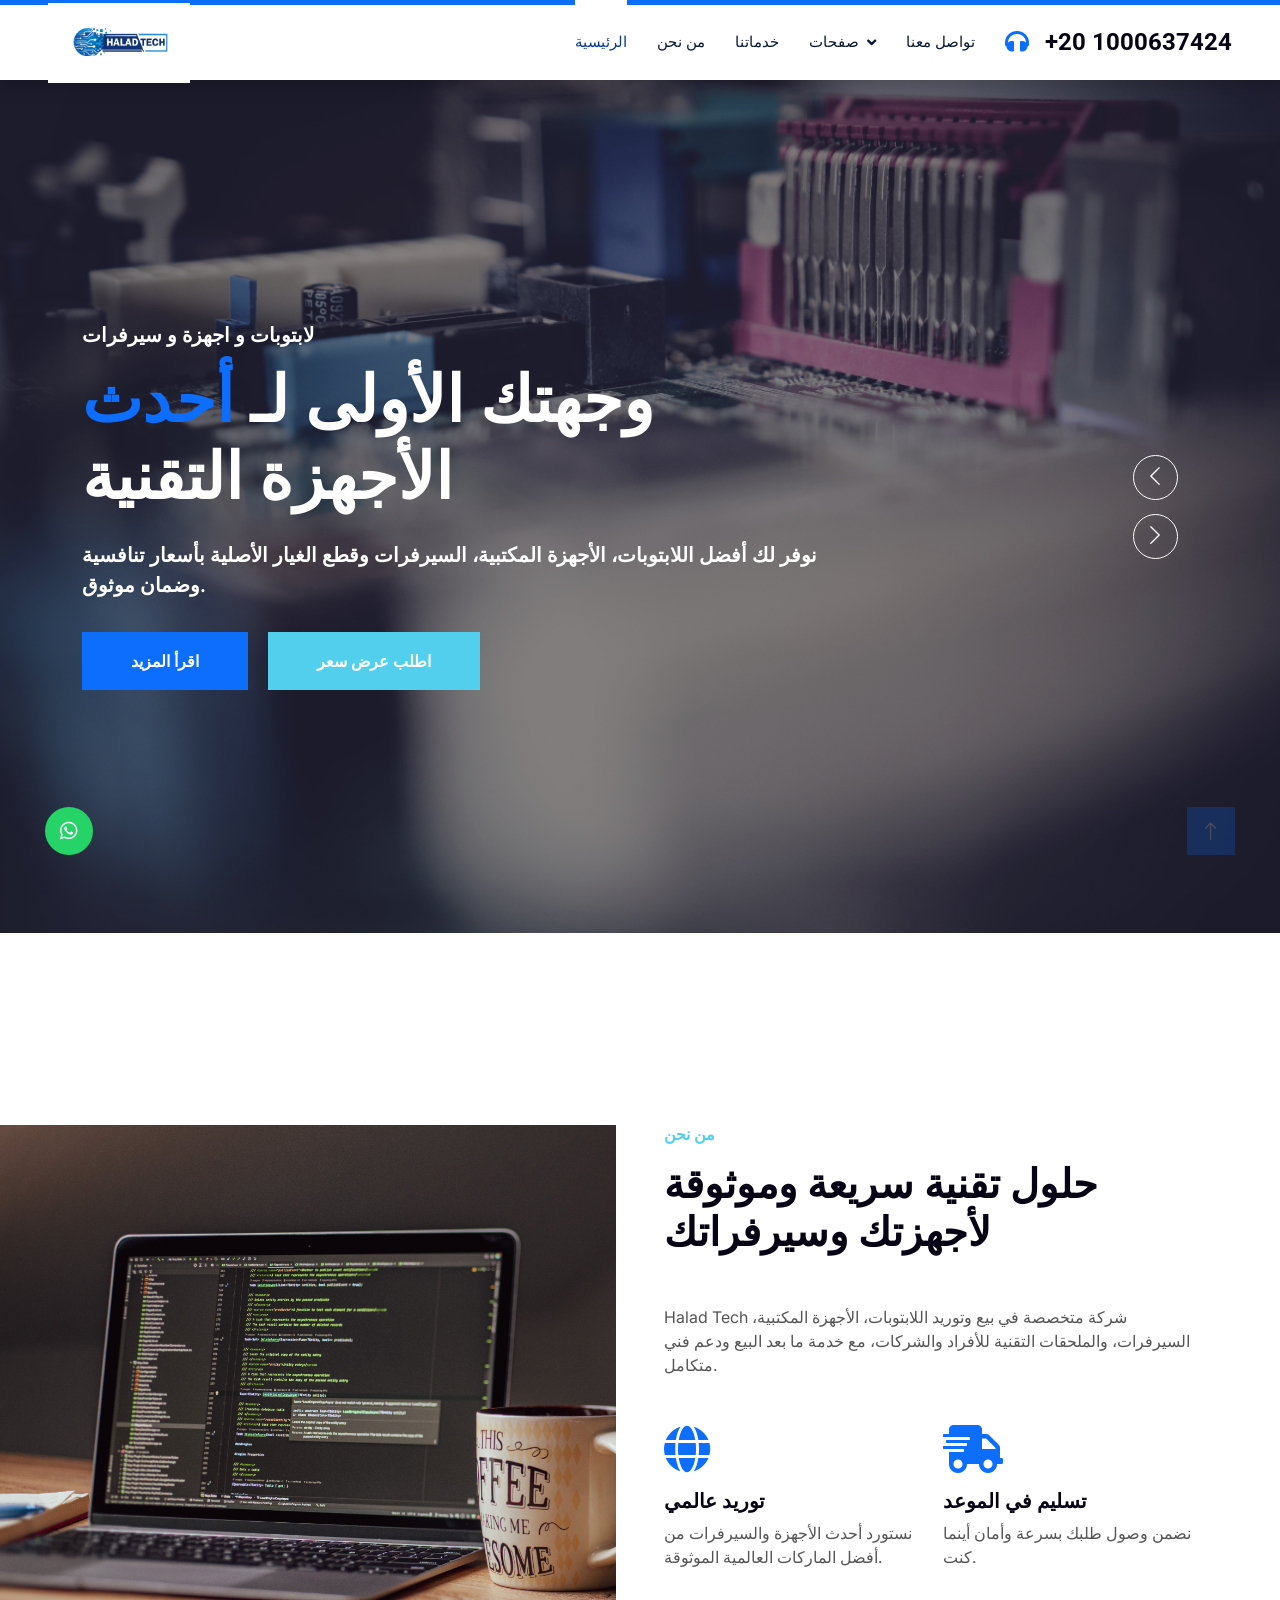
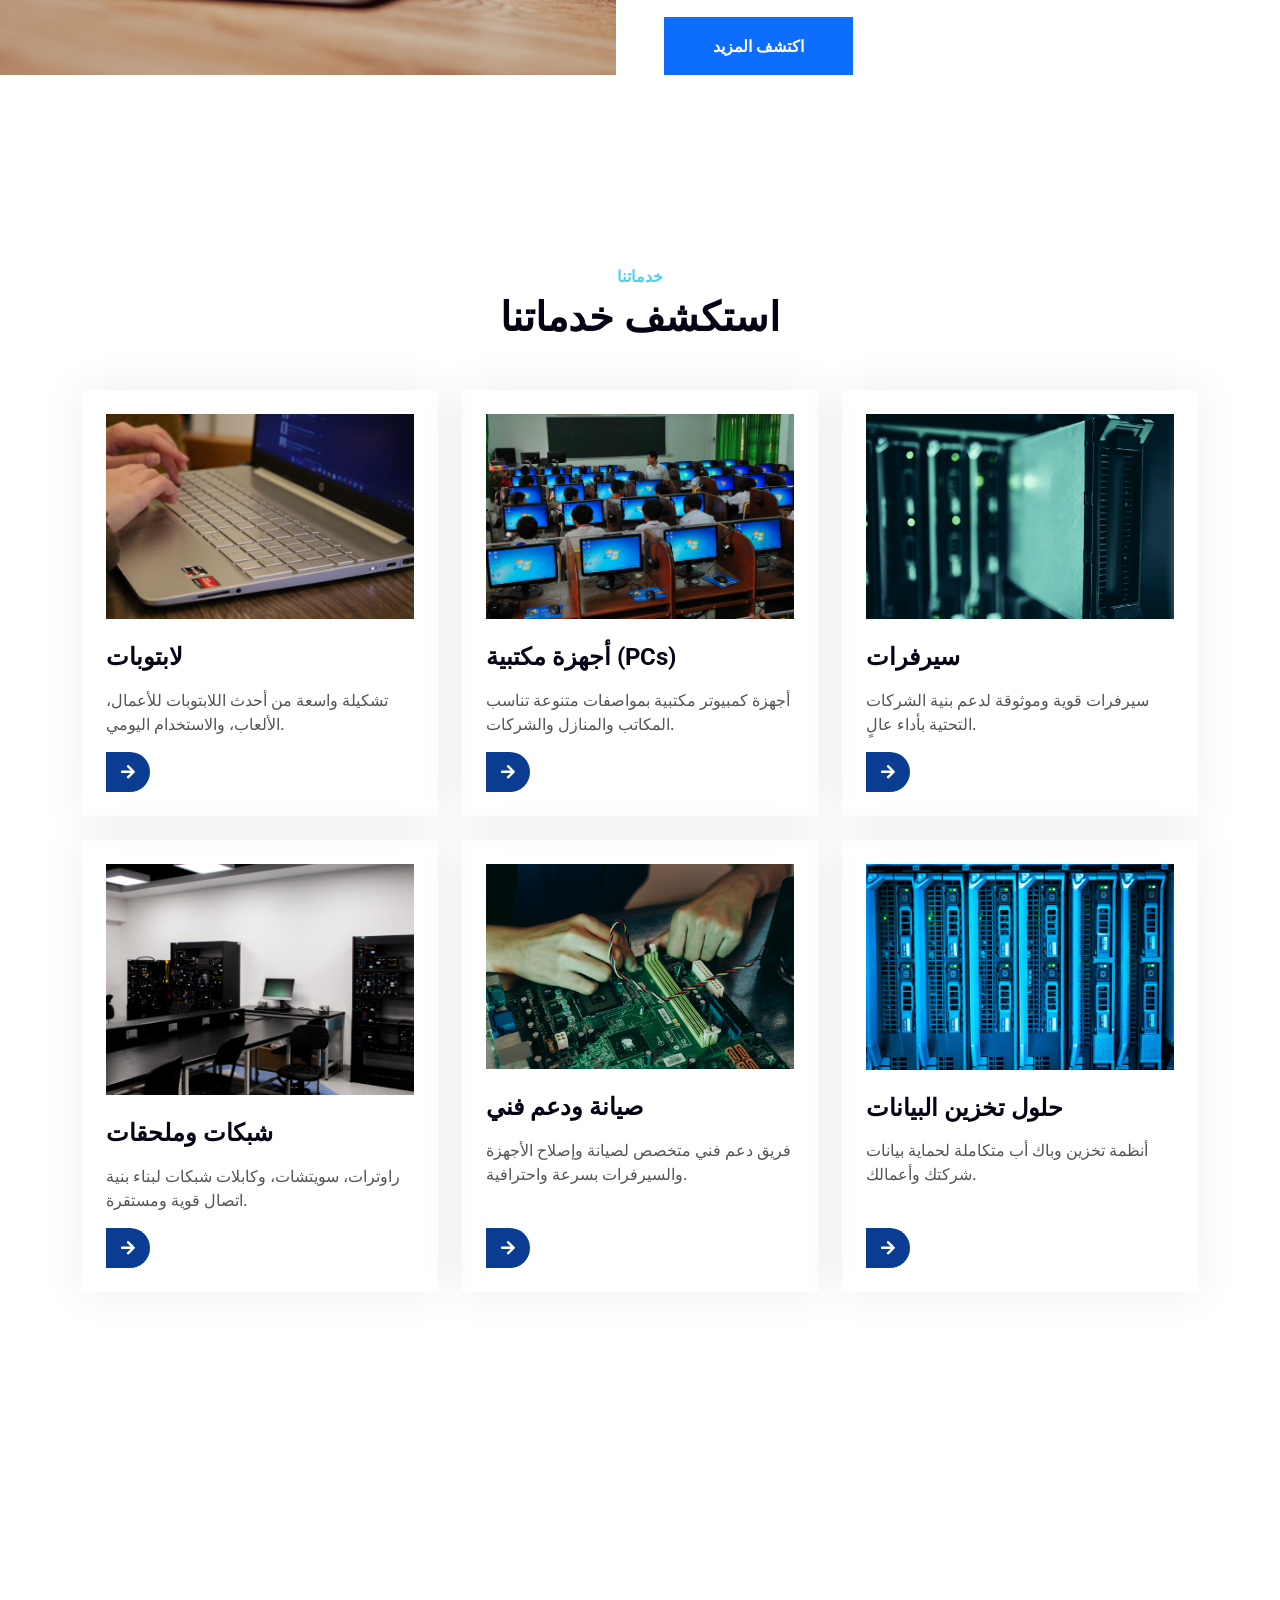
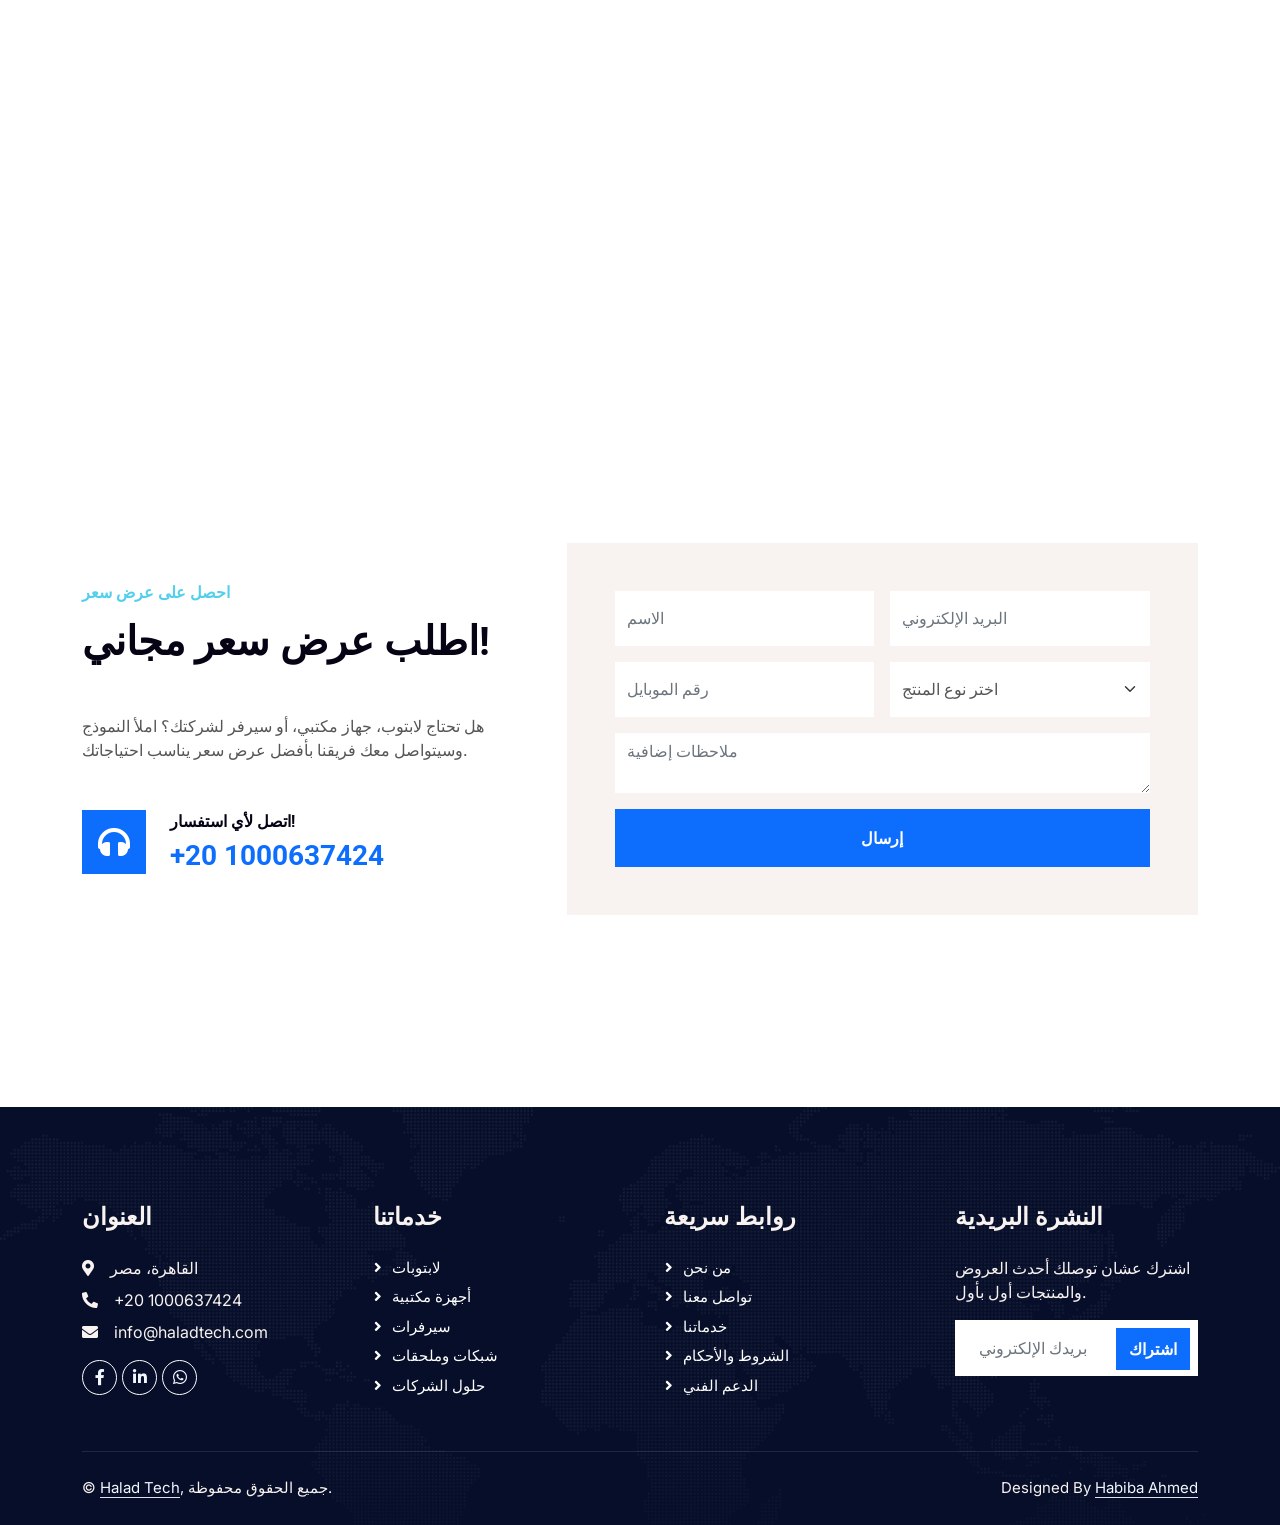
==== commit 922b2576: "Update logo size and button alignment in services" ====
--- a/index.html
+++ b/index.html
@@ -44,7 +44,7 @@
     <!-- Navbar Start -->
     <nav class="navbar navbar-expand-lg bg-white navbar-light shadow border-top border-5 border-primary sticky-top p-0">
         <a href="index.html" class="navbar-brand d-flex align-items-center px-4 px-lg-5">
-            <img src="img/logo.png" alt="Halad Tech" style="max-height: 60px;">
+            <img src="img/logo.png" alt="Halad Tech" style="max-height: 80px;">
         </a>
         <button type="button" class="navbar-toggler me-4" data-bs-toggle="collapse" data-bs-target="#navbarCollapse">
             <span class="navbar-toggler-icon"></span>
@@ -151,63 +151,63 @@
             </div>
             <div class="row g-4">
                 <div class="col-md-6 col-lg-4 wow fadeInUp" data-wow-delay="0.3s">
-                    <div class="service-item p-4">
+                    <div class="service-item p-4 h-100 d-flex flex-column">
                         <div class="overflow-hidden mb-4">
                             <img class="img-fluid" src="img/service-1.jpg" alt="">
                         </div>
                         <h4 class="mb-3">لابتوبات</h4>
                         <p>تشكيلة واسعة من أحدث اللابتوبات للأعمال، الألعاب، والاستخدام اليومي.</p>
-                        <a class="btn-slide mt-2" href="servicelaptop.html"><i class="fa fa-arrow-right"></i><span>اقرأ المزيد</span></a>
+                        <a class="btn-slide mt-auto" href="servicelaptop.html"><i class="fa fa-arrow-right"></i><span>اقرأ المزيد</span></a>
                     </div>
                 </div>
                 <div class="col-md-6 col-lg-4 wow fadeInUp" data-wow-delay="0.5s">
-                    <div class="service-item p-4">
+                    <div class="service-item p-4 h-100 d-flex flex-column">
                         <div class="overflow-hidden mb-4">
                             <img class="img-fluid" src="img/service-2.jpg" alt="">
                         </div>
                         <h4 class="mb-3">أجهزة مكتبية (PCs)</h4>
                         <p>أجهزة كمبيوتر مكتبية بمواصفات متنوعة تناسب المكاتب والمنازل والشركات.</p>
-                        <a class="btn-slide mt-2" href="servicedesktop.html"><i class="fa fa-arrow-right"></i><span>اقرأ المزيد</span></a>
+                        <a class="btn-slide mt-auto" href="servicedesktop.html"><i class="fa fa-arrow-right"></i><span>اقرأ المزيد</span></a>
                     </div>
                 </div>
                 <div class="col-md-6 col-lg-4 wow fadeInUp" data-wow-delay="0.7s">
-                    <div class="service-item p-4">
+                    <div class="service-item p-4 h-100 d-flex flex-column">
                         <div class="overflow-hidden mb-4">
                             <img class="img-fluid" src="img/service-3.jpg" alt="">
                         </div>
                         <h4 class="mb-3">سيرفرات</h4>
                         <p>سيرفرات قوية وموثوقة لدعم بنية الشركات التحتية بأداء عالٍ.</p>
-                        <a class="btn-slide mt-2" href="serviceservers.html"><i class="fa fa-arrow-right"></i><span>اقرأ المزيد</span></a>
+                        <a class="btn-slide mt-auto" href="serviceservers.html"><i class="fa fa-arrow-right"></i><span>اقرأ المزيد</span></a>
                     </div>
                 </div>
                 <div class="col-md-6 col-lg-4 wow fadeInUp" data-wow-delay="0.3s">
-                    <div class="service-item p-4">
+                    <div class="service-item p-4 h-100 d-flex flex-column">
                         <div class="overflow-hidden mb-4">
                             <img class="img-fluid" src="img/service-4.jpg" alt="">
                         </div>
                         <h4 class="mb-3">شبكات وملحقات</h4>
                         <p>راوترات، سويتشات، وكابلات شبكات لبناء بنية اتصال قوية ومستقرة.</p>
-                        <a class="btn-slide mt-2" href="servicenetwork.html"><i class="fa fa-arrow-right"></i><span>اقرأ المزيد</span></a>
+                        <a class="btn-slide mt-auto" href="servicenetwork.html"><i class="fa fa-arrow-right"></i><span>اقرأ المزيد</span></a>
                     </div>
                 </div>
                 <div class="col-md-6 col-lg-4 wow fadeInUp" data-wow-delay="0.5s">
-                    <div class="service-item p-4">
+                    <div class="service-item p-4 h-100 d-flex flex-column">
                         <div class="overflow-hidden mb-4">
                             <img class="img-fluid" src="img/service-5.jpg" alt="">
                         </div>
                         <h4 class="mb-3">صيانة ودعم فني</h4>
                         <p>فريق دعم فني متخصص لصيانة وإصلاح الأجهزة والسيرفرات بسرعة واحترافية.</p>
-                        <a class="btn-slide mt-2" href="support.html"><i class="fa fa-arrow-right"></i><span>اقرأ المزيد</span></a>
+                        <a class="btn-slide mt-auto" href="support.html"><i class="fa fa-arrow-right"></i><span>اقرأ المزيد</span></a>
                     </div>
                 </div>
                 <div class="col-md-6 col-lg-4 wow fadeInUp" data-wow-delay="0.7s">
-                    <div class="service-item p-4">
+                    <div class="service-item p-4 h-100 d-flex flex-column">
                         <div class="overflow-hidden mb-4">
                             <img class="img-fluid" src="img/service-6.jpg" alt="">
                         </div>
                         <h4 class="mb-3">حلول تخزين البيانات</h4>
                         <p>أنظمة تخزين وباك أب متكاملة لحماية بيانات شركتك وأعمالك.</p>
-                        <a class="btn-slide mt-2" href="servicestorage.html"><i class="fa fa-arrow-right"></i><span>اقرأ المزيد</span></a>
+                        <a class="btn-slide mt-auto" href="servicestorage.html"><i class="fa fa-arrow-right"></i><span>اقرأ المزيد</span></a>
                     </div>
                 </div>
             </div>
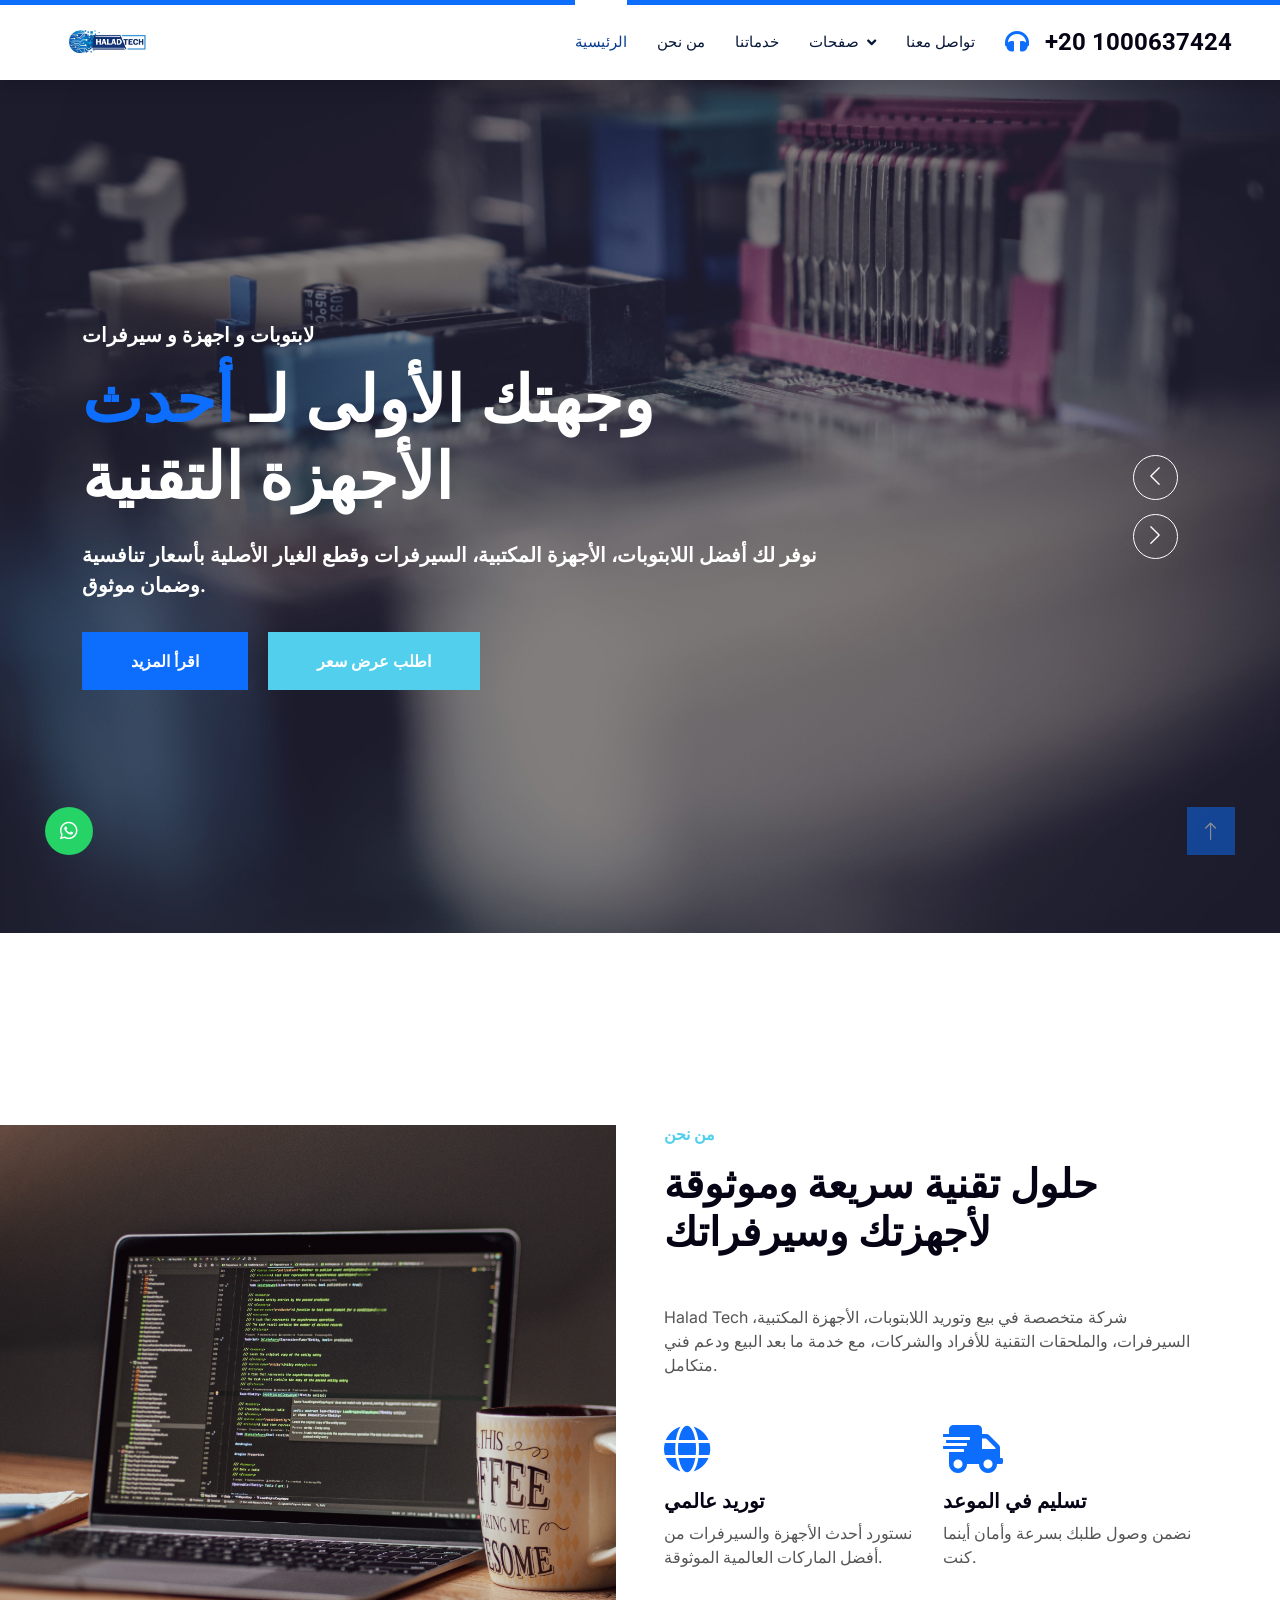
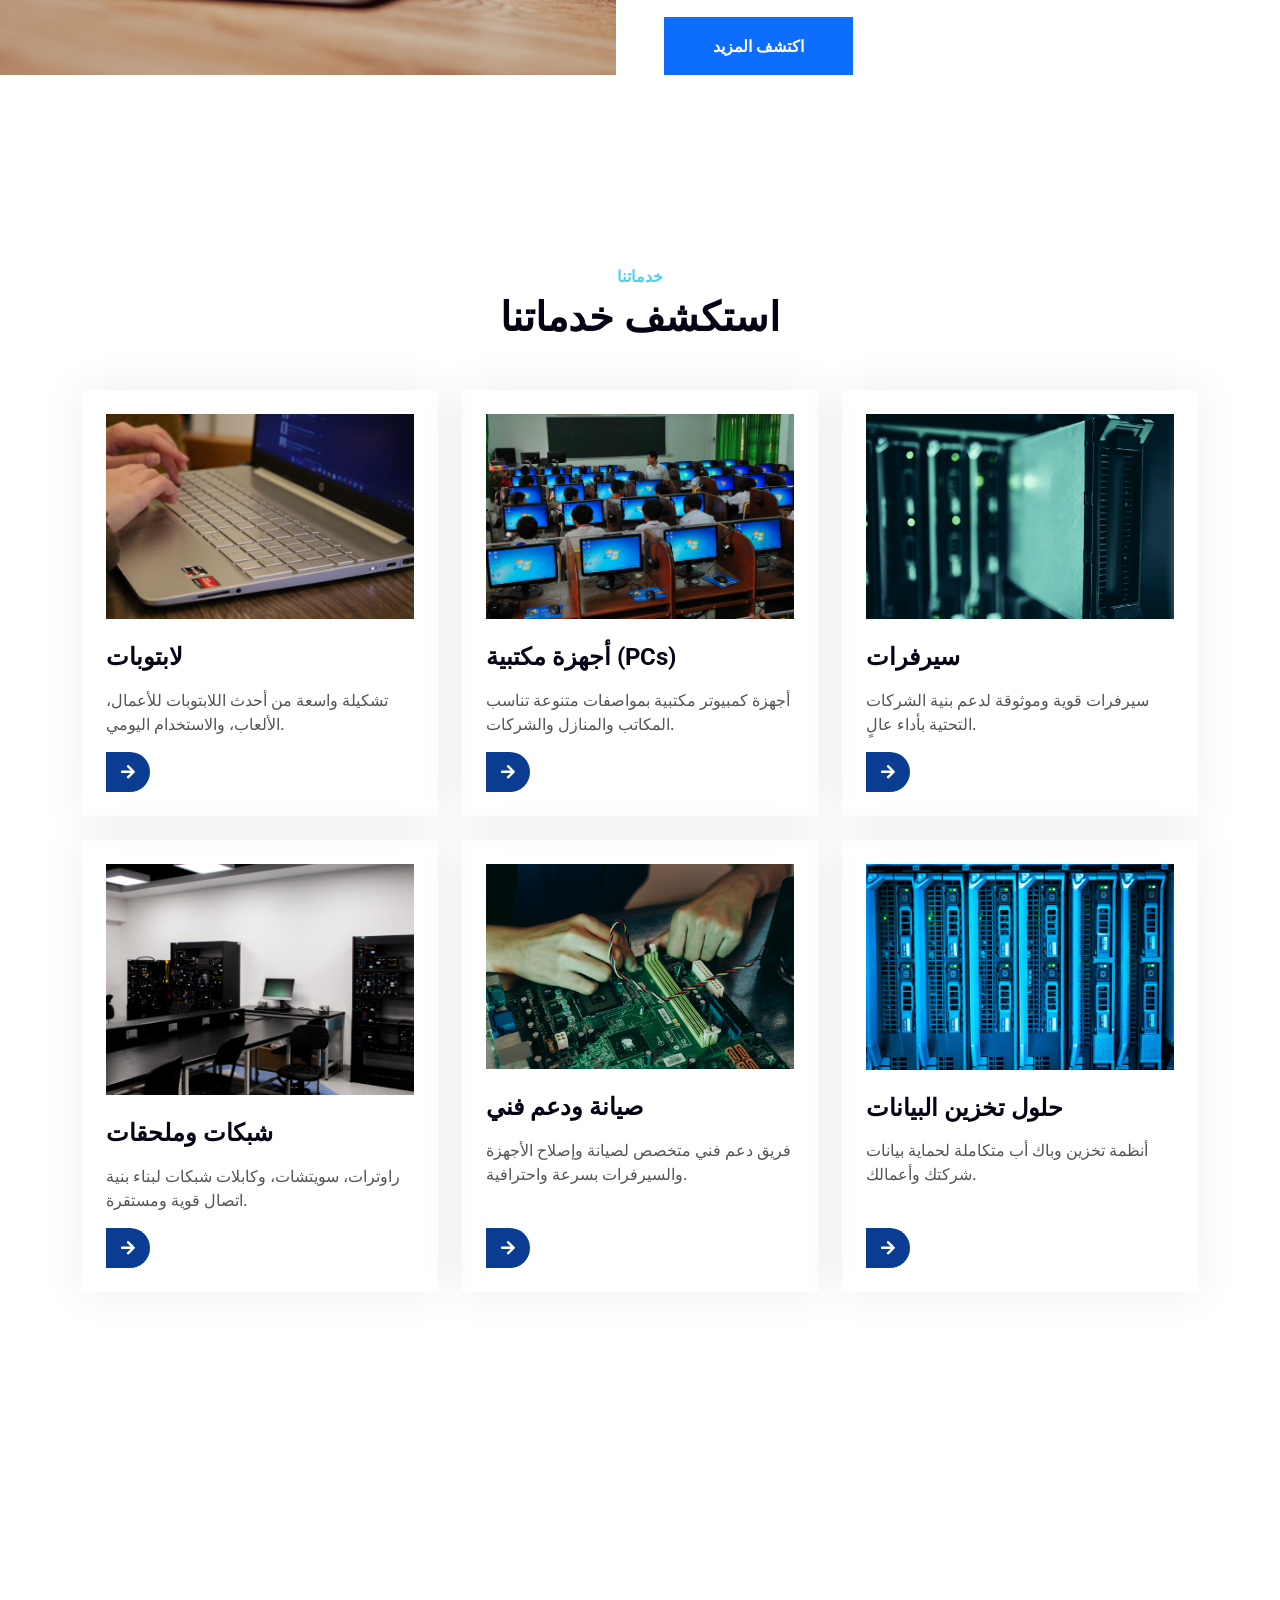
==== commit 4d03dac4: "Update logo size and author attribution link" ====
--- a/index.html
+++ b/index.html
@@ -44,7 +44,7 @@
     <!-- Navbar Start -->
     <nav class="navbar navbar-expand-lg bg-white navbar-light shadow border-top border-5 border-primary sticky-top p-0">
         <a href="index.html" class="navbar-brand d-flex align-items-center px-4 px-lg-5">
-            <img src="img/logo.png" alt="Halad Tech" style="max-height: 80px;">
+            <img src="img/logo.png" alt="Halad Tech" style="max-height: 65px;">
         </a>
         <button type="button" class="navbar-toggler me-4" data-bs-toggle="collapse" data-bs-target="#navbarCollapse">
             <span class="navbar-toggler-icon"></span>
@@ -370,7 +370,7 @@
                     <div class="col-md-6 text-center text-md-end">
                         <!--/*** The author's attribution link below must remain intact on your website. ***/-->
                         <!--/*** If you wish to remove this credit link, please purchase the Pro Version from https://htmlcodex.com . ***/-->
-                        Designed By <a class="border-bottom" href="https://www.linkedin.com/in/habiba-ahmed-92a620353?utm_source=share_via&utm_content=profile&utm_medium=member_android">Habiba Ahmed</a>
+                        Designed By <a class="border-bottom" href="https://htmlcodex.com">Habiba Ahmed</a>
                     </div>
                 </div>
             </div>
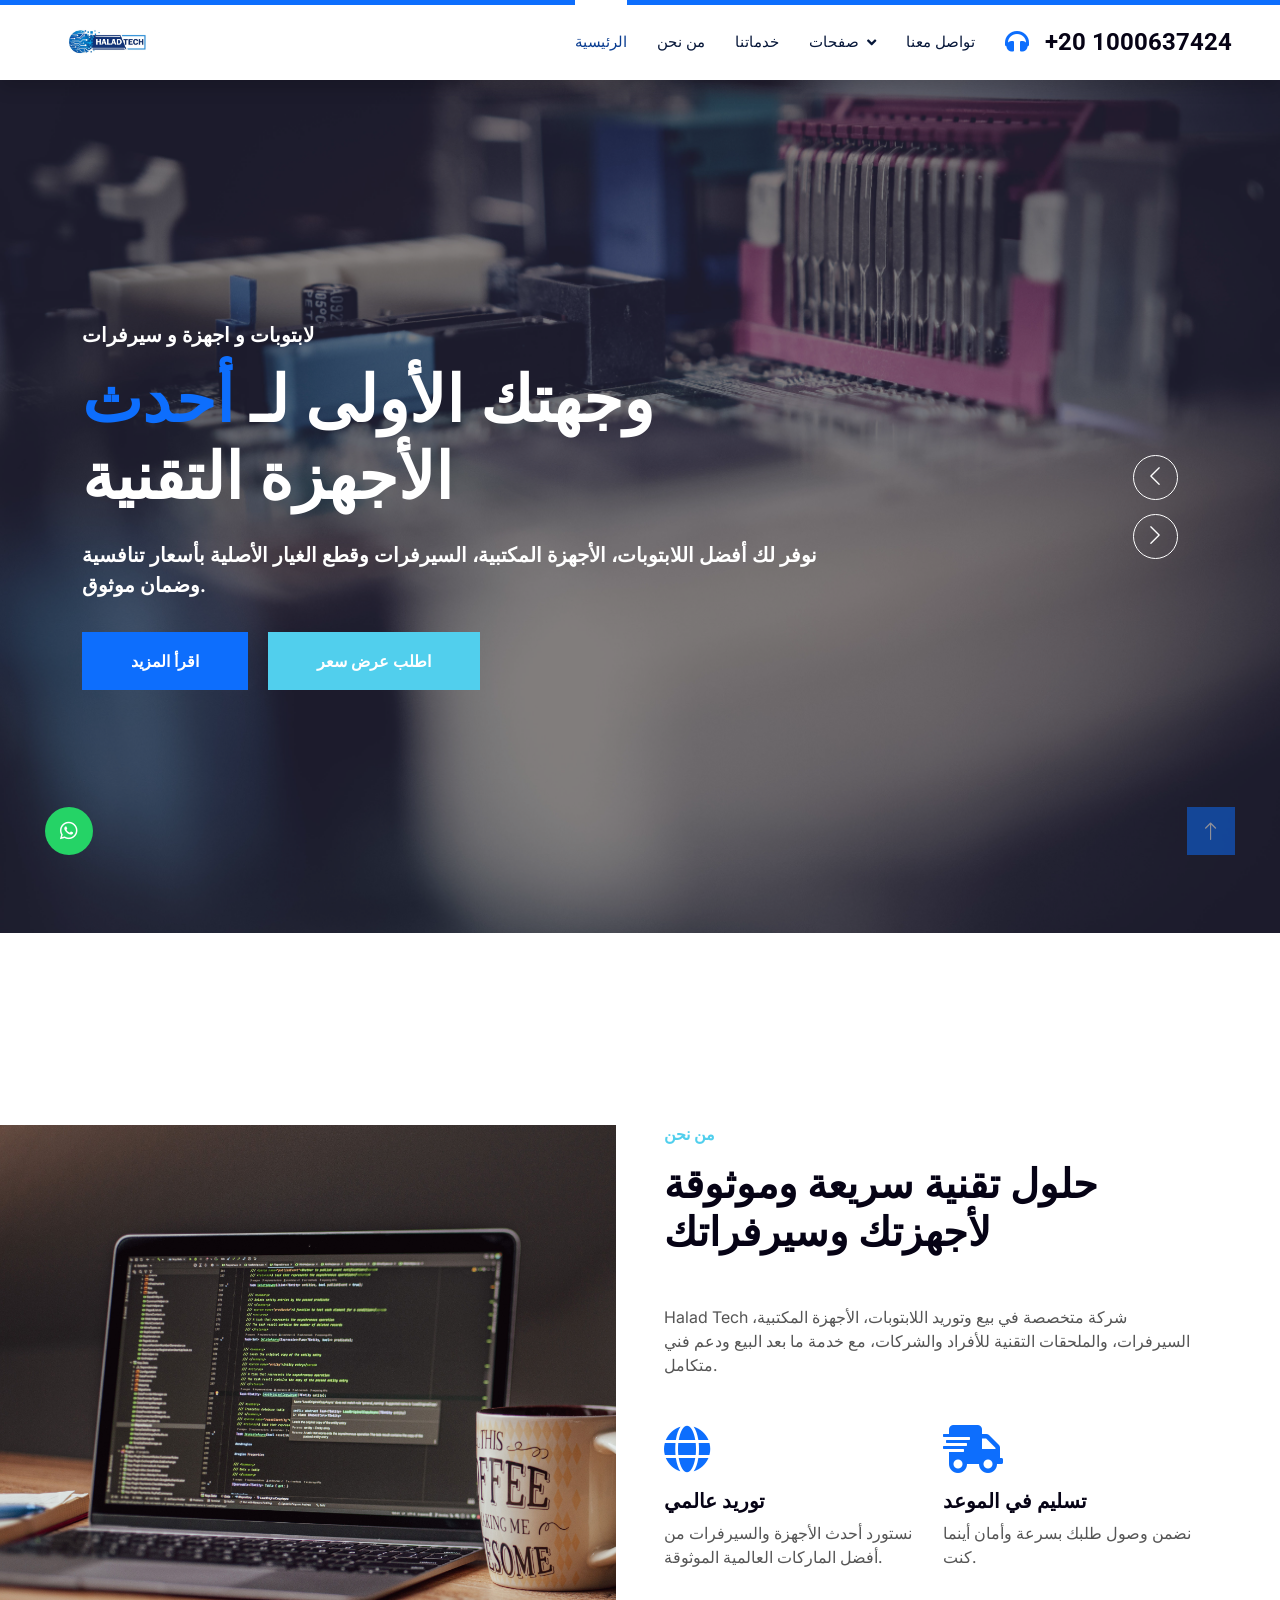
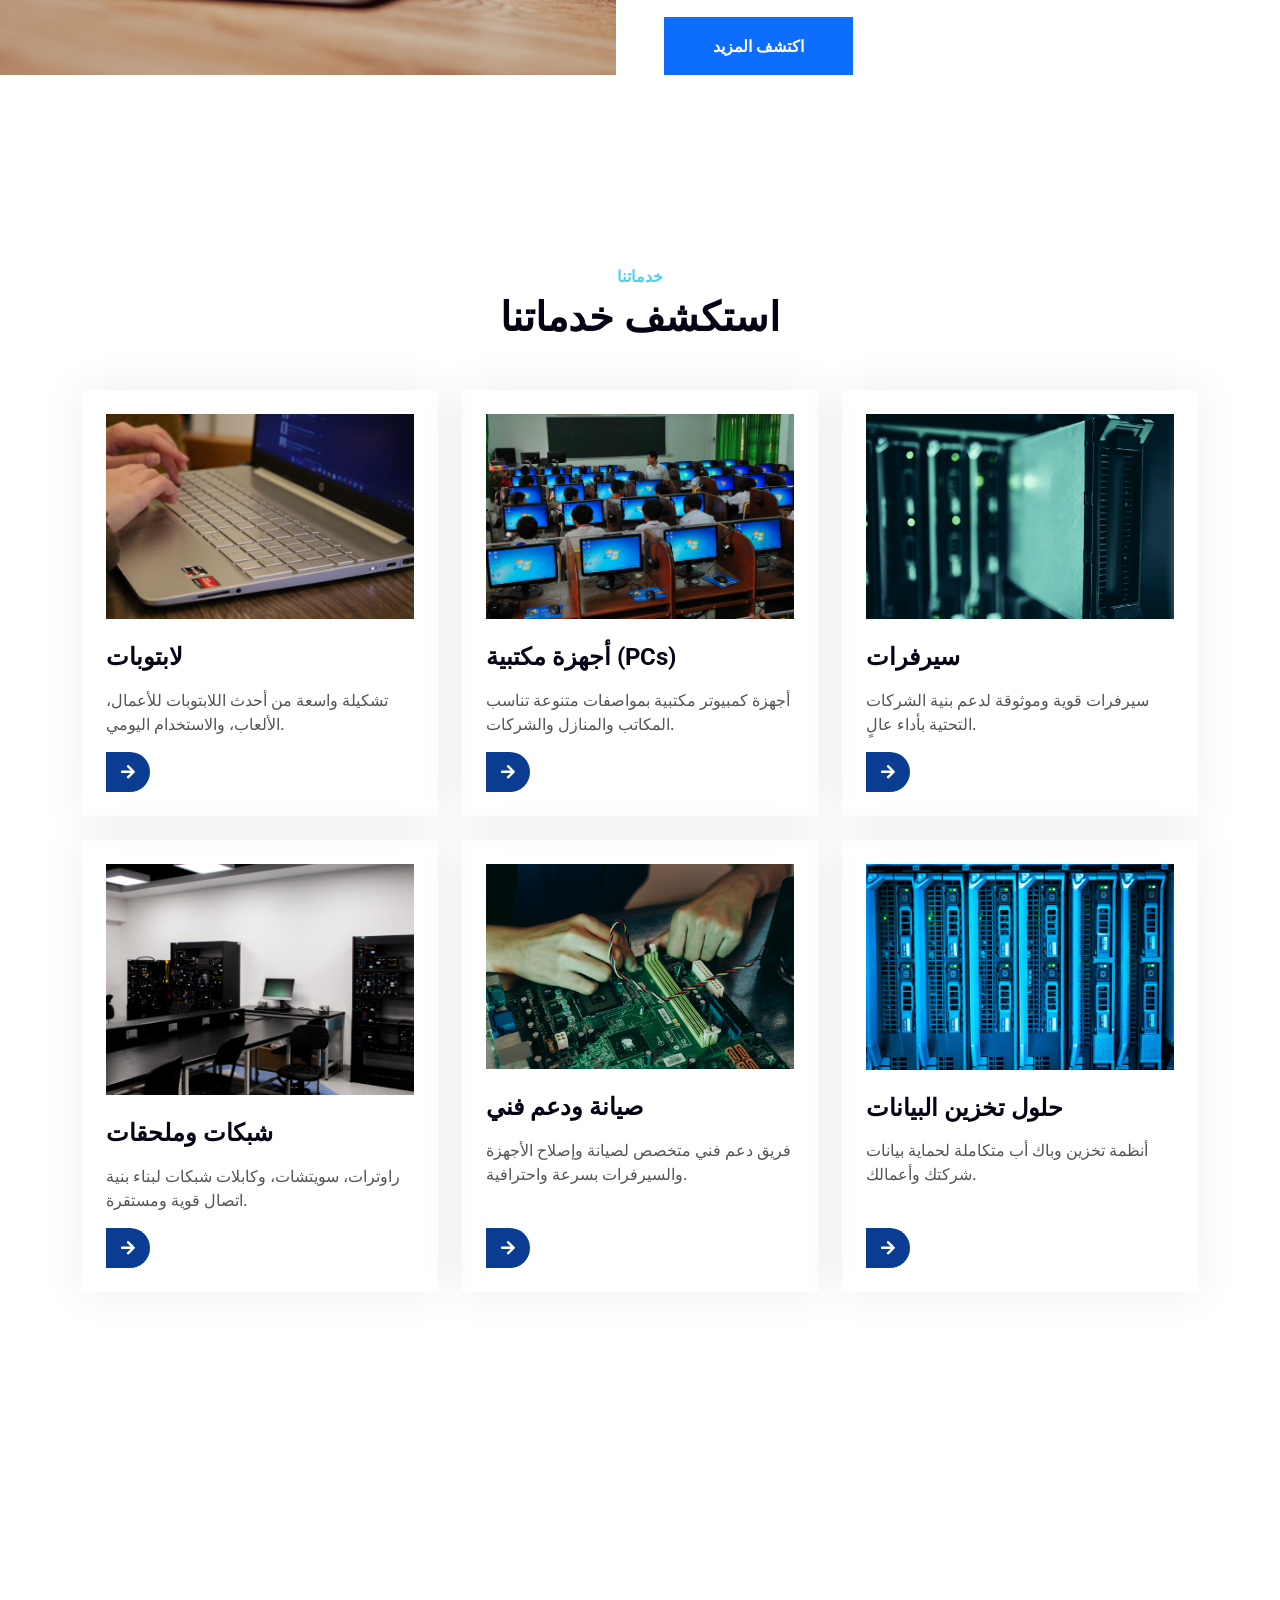
==== commit b414df76: "Update index.html" ====
--- a/index.html
+++ b/index.html
@@ -370,7 +370,7 @@
                     <div class="col-md-6 text-center text-md-end">
                         <!--/*** The author's attribution link below must remain intact on your website. ***/-->
                         <!--/*** If you wish to remove this credit link, please purchase the Pro Version from https://htmlcodex.com . ***/-->
-                        Designed By <a class="border-bottom" href="https://htmlcodex.com">Habiba Ahmed</a>
+                        Designed By <a class="border-bottom" href="https://www.linkedin.com/in/habiba-ahmed-92a620353?utm_source=share_via&utm_content=profile&utm_medium=member_android">Habiba Ahmed</a>
                     </div>
                 </div>
             </div>
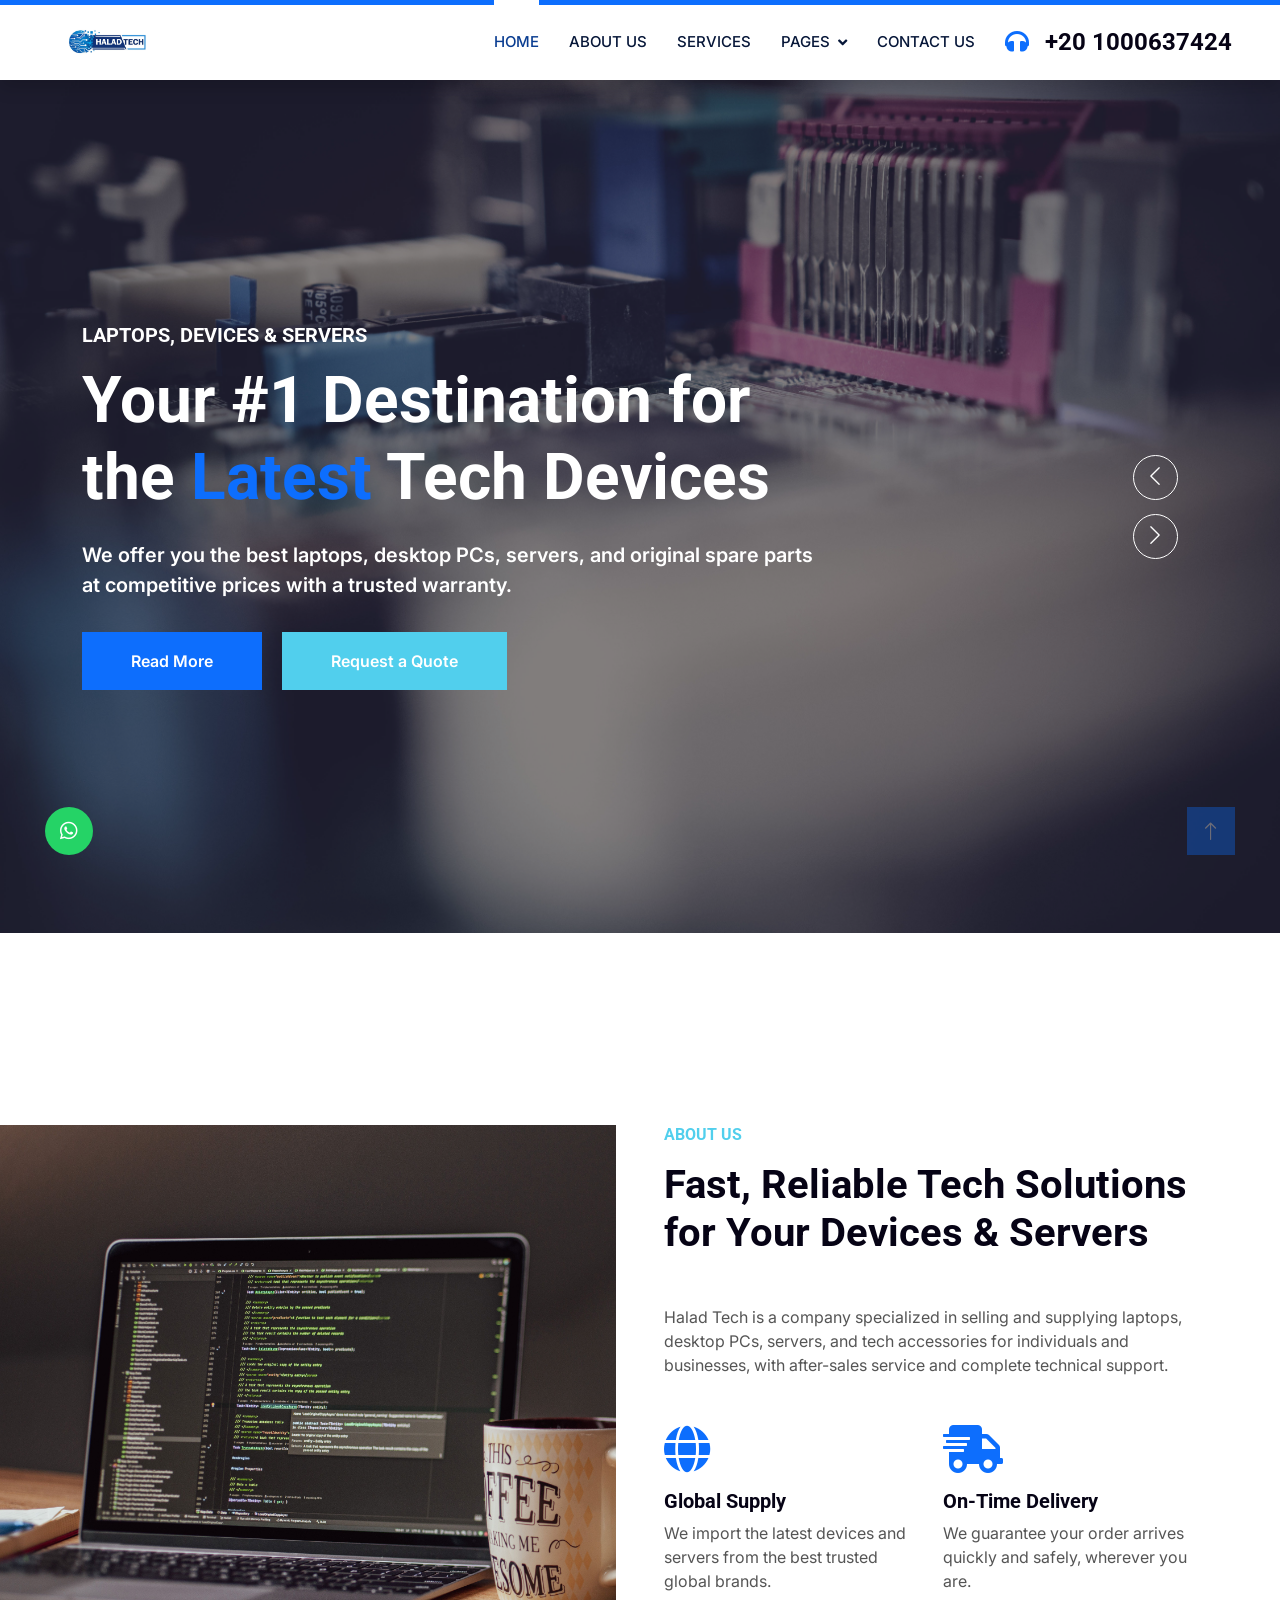
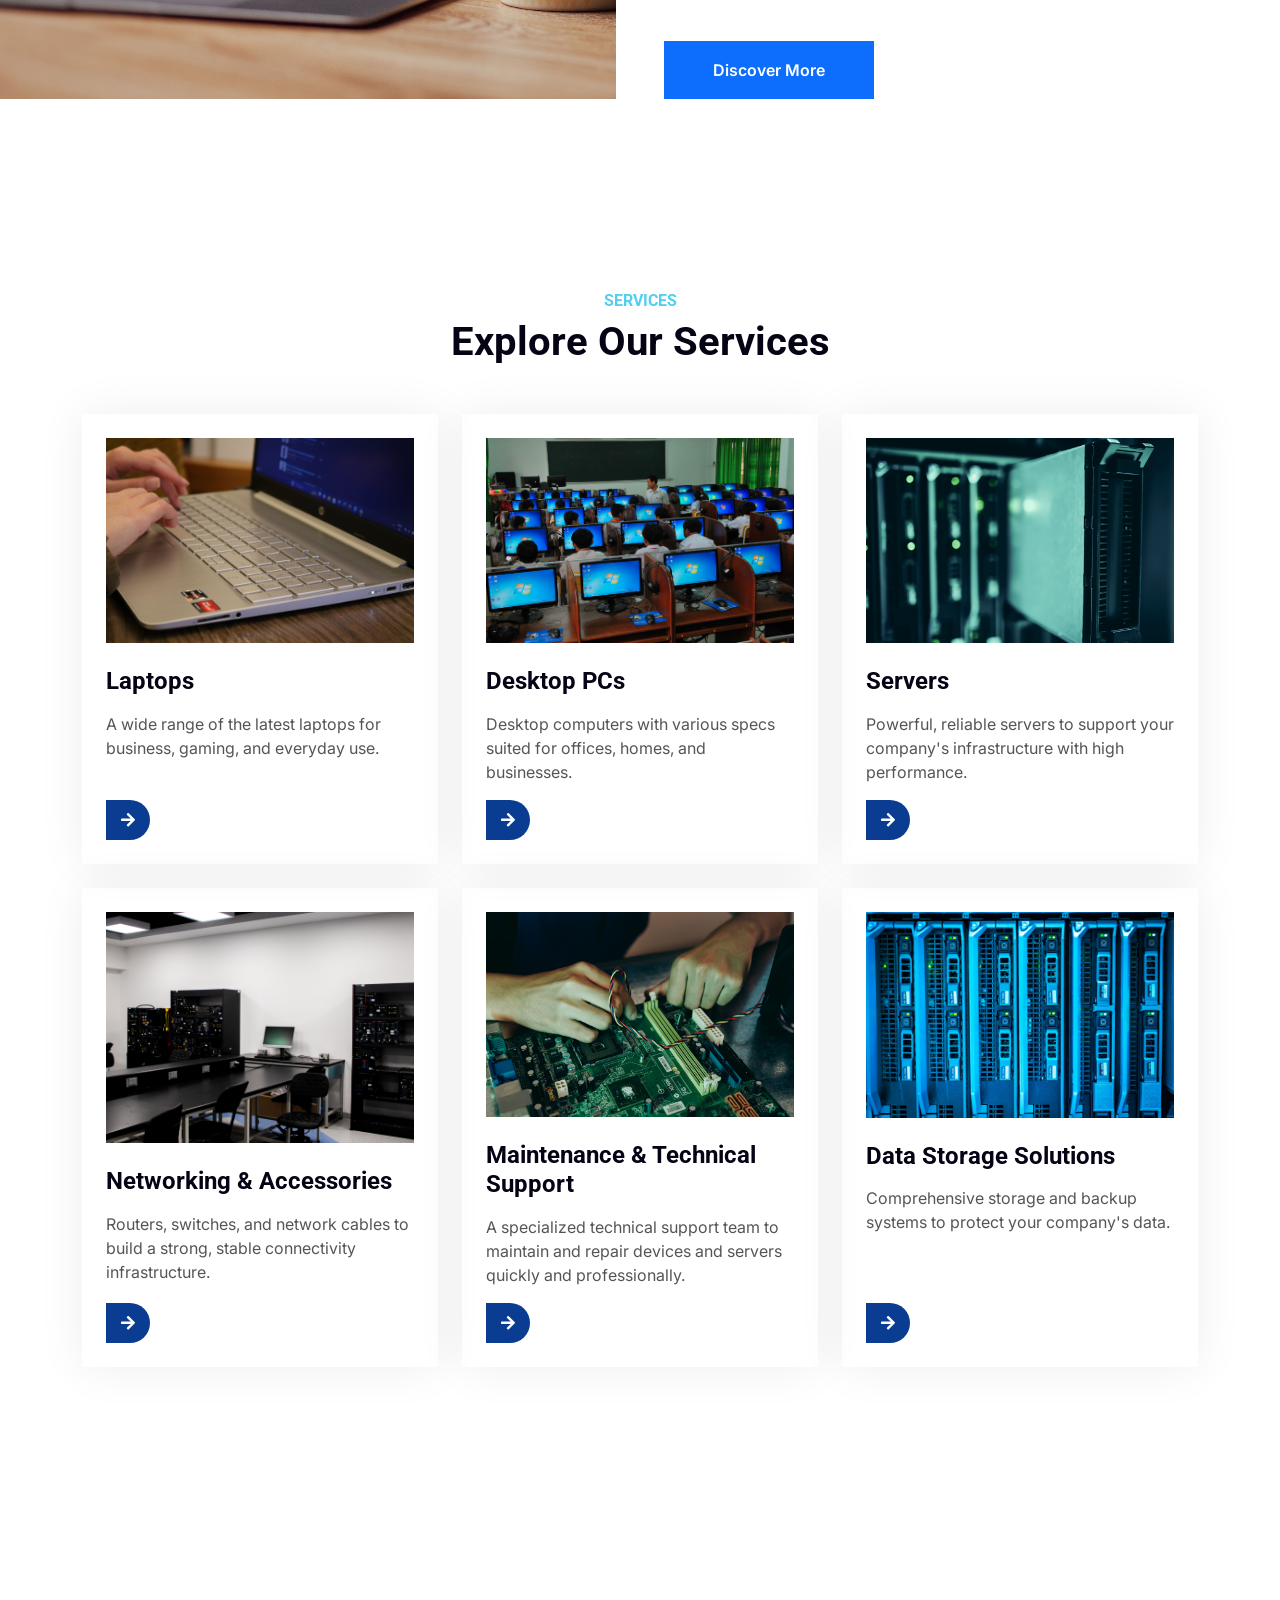
==== commit a20a4bcc: "Translate Arabic text to English in index.html" ====
--- a/index.html
+++ b/index.html
@@ -51,17 +51,17 @@
         </button>
         <div class="collapse navbar-collapse" id="navbarCollapse">
             <div class="navbar-nav ms-auto p-4 p-lg-0">
-                <a href="index.html" class="nav-item nav-link active">الرئيسية</a>
-                <a href="about.html" class="nav-item nav-link">من نحن</a>
-                <a href="service.html" class="nav-item nav-link">خدماتنا</a>
+                <a href="index.html" class="nav-item nav-link active">Home</a>
+                <a href="about.html" class="nav-item nav-link">About Us</a>
+                <a href="service.html" class="nav-item nav-link">Services</a>
                 <div class="nav-item dropdown">
-                    <a href="#" class="nav-link dropdown-toggle" data-bs-toggle="dropdown">صفحات</a>
+                    <a href="#" class="nav-link dropdown-toggle" data-bs-toggle="dropdown">Pages</a>
                     <div class="dropdown-menu fade-up m-0">
-                        <a href="feature.html" class="dropdown-item">مميزاتنا</a>
-                        <a href="quote.html" class="dropdown-item">اطلب عرض سعر</a>
-                    </div>
-                </div>
-                <a href="contact.html" class="nav-item nav-link">تواصل معنا</a>
+                        <a href="feature.html" class="dropdown-item">Features</a>
+                        <a href="quote.html" class="dropdown-item">Request a Quote</a>
+                    </div>
+                </div>
+                <a href="contact.html" class="nav-item nav-link">Contact Us</a>
             </div>
             <h4 class="m-0 pe-lg-5 d-none d-lg-block"><i class="fa fa-headphones text-primary me-3"></i>+20 1000637424</h4>
         </div>
@@ -78,11 +78,11 @@
                     <div class="container">
                         <div class="row justify-content-start">
                             <div class="col-10 col-lg-8">
-                                <h5 class="text-white text-uppercase mb-3 animated slideInDown">لابتوبات و اجهزة و سيرفرات</h5>
-                                <h1 class="display-3 text-white animated slideInDown mb-4">وجهتك الأولى لـ <span class="text-primary">أحدث</span> الأجهزة التقنية</h1>
-                                <p class="fs-5 fw-medium text-white mb-4 pb-2">نوفر لك أفضل اللابتوبات، الأجهزة المكتبية، السيرفرات وقطع الغيار الأصلية بأسعار تنافسية وضمان موثوق.</p>
-                                <a href="" class="btn btn-primary py-md-3 px-md-5 me-3 animated slideInLeft">اقرأ المزيد</a>
-                                <a href="" class="btn btn-secondary py-md-3 px-md-5 animated slideInRight">اطلب عرض سعر</a>
+                                <h5 class="text-white text-uppercase mb-3 animated slideInDown">Laptops, Devices & Servers</h5>
+                                <h1 class="display-3 text-white animated slideInDown mb-4">Your #1 Destination for the <span class="text-primary">Latest</span> Tech Devices</h1>
+                                <p class="fs-5 fw-medium text-white mb-4 pb-2">We offer you the best laptops, desktop PCs, servers, and original spare parts at competitive prices with a trusted warranty.</p>
+                                <a href="" class="btn btn-primary py-md-3 px-md-5 me-3 animated slideInLeft">Read More</a>
+                                <a href="" class="btn btn-secondary py-md-3 px-md-5 animated slideInRight">Request a Quote</a>
                             </div>
                         </div>
                     </div>
@@ -94,11 +94,11 @@
                     <div class="container">
                         <div class="row justify-content-start">
                             <div class="col-10 col-lg-8">
-                                <h5 class="text-white text-uppercase mb-3 animated slideInDown">حلول تقنية متكاملة</h5>
-                                <h1 class="display-3 text-white animated slideInDown mb-4">شريكك الموثوق في <span class="text-primary">السيرفرات</span> والأجهزة</h1>
-                                <p class="fs-5 fw-medium text-white mb-4 pb-2">من الأجهزة الشخصية إلى حلول السيرفرات للشركات، Halad Tech توفر لك كل ما تحتاجه في مكان واحد.</p>
-                                <a href="" class="btn btn-primary py-md-3 px-md-5 me-3 animated slideInLeft">اقرأ المزيد</a>
-                                <a href="" class="btn btn-secondary py-md-3 px-md-5 animated slideInRight">اطلب عرض سعر</a>
+                                <h5 class="text-white text-uppercase mb-3 animated slideInDown">Complete Tech Solutions</h5>
+                                <h1 class="display-3 text-white animated slideInDown mb-4">Your Trusted Partner in <span class="text-primary">Servers</span> & Devices</h1>
+                                <p class="fs-5 fw-medium text-white mb-4 pb-2">From personal devices to enterprise server solutions, Halad Tech provides everything you need in one place.</p>
+                                <a href="" class="btn btn-primary py-md-3 px-md-5 me-3 animated slideInLeft">Read More</a>
+                                <a href="" class="btn btn-secondary py-md-3 px-md-5 animated slideInRight">Request a Quote</a>
                             </div>
                         </div>
                     </div>
@@ -119,22 +119,22 @@
                     </div>
                 </div>
                 <div class="col-lg-6 about-text wow fadeInUp" data-wow-delay="0.3s">
-                    <h6 class="text-secondary text-uppercase mb-3">من نحن</h6>
-                    <h1 class="mb-5">حلول تقنية سريعة وموثوقة لأجهزتك وسيرفراتك</h1>
-                    <p class="mb-5">Halad Tech شركة متخصصة في بيع وتوريد اللابتوبات، الأجهزة المكتبية، السيرفرات، والملحقات التقنية للأفراد والشركات، مع خدمة ما بعد البيع ودعم فني متكامل.</p>
+                    <h6 class="text-secondary text-uppercase mb-3">About Us</h6>
+                    <h1 class="mb-5">Fast, Reliable Tech Solutions for Your Devices & Servers</h1>
+                    <p class="mb-5">Halad Tech is a company specialized in selling and supplying laptops, desktop PCs, servers, and tech accessories for individuals and businesses, with after-sales service and complete technical support.</p>
                     <div class="row g-4 mb-5">
                         <div class="col-sm-6 wow fadeIn" data-wow-delay="0.5s">
                             <i class="fa fa-globe fa-3x text-primary mb-3"></i>
-                            <h5>توريد عالمي</h5>
-                            <p class="m-0">نستورد أحدث الأجهزة والسيرفرات من أفضل الماركات العالمية الموثوقة.</p>
+                            <h5>Global Supply</h5>
+                            <p class="m-0">We import the latest devices and servers from the best trusted global brands.</p>
                         </div>
                         <div class="col-sm-6 wow fadeIn" data-wow-delay="0.7s">
                             <i class="fa fa-shipping-fast fa-3x text-primary mb-3"></i>
-                            <h5>تسليم في الموعد</h5>
-                            <p class="m-0">نضمن وصول طلبك بسرعة وأمان أينما كنت.</p>
-                        </div>
-                    </div>
-                    <a href="" class="btn btn-primary py-3 px-5">اكتشف المزيد</a>
+                            <h5>On-Time Delivery</h5>
+                            <p class="m-0">We guarantee your order arrives quickly and safely, wherever you are.</p>
+                        </div>
+                    </div>
+                    <a href="" class="btn btn-primary py-3 px-5">Discover More</a>
                 </div>
             </div>
         </div>
@@ -146,8 +146,8 @@
     <div class="container-xxl py-5">
         <div class="container py-5">
             <div class="text-center wow fadeInUp" data-wow-delay="0.1s">
-                <h6 class="text-secondary text-uppercase">خدماتنا</h6>
-                <h1 class="mb-5">استكشف خدماتنا</h1>
+                <h6 class="text-secondary text-uppercase">Services</h6>
+                <h1 class="mb-5">Explore Our Services</h1>
             </div>
             <div class="row g-4">
                 <div class="col-md-6 col-lg-4 wow fadeInUp" data-wow-delay="0.3s">
@@ -155,9 +155,9 @@
                         <div class="overflow-hidden mb-4">
                             <img class="img-fluid" src="img/service-1.jpg" alt="">
                         </div>
-                        <h4 class="mb-3">لابتوبات</h4>
-                        <p>تشكيلة واسعة من أحدث اللابتوبات للأعمال، الألعاب، والاستخدام اليومي.</p>
-                        <a class="btn-slide mt-auto" href="servicelaptop.html"><i class="fa fa-arrow-right"></i><span>اقرأ المزيد</span></a>
+                        <h4 class="mb-3">Laptops</h4>
+                        <p>A wide range of the latest laptops for business, gaming, and everyday use.</p>
+                        <a class="btn-slide mt-auto" href="servicelaptop.html"><i class="fa fa-arrow-right"></i><span>Read More</span></a>
                     </div>
                 </div>
                 <div class="col-md-6 col-lg-4 wow fadeInUp" data-wow-delay="0.5s">
@@ -165,9 +165,9 @@
                         <div class="overflow-hidden mb-4">
                             <img class="img-fluid" src="img/service-2.jpg" alt="">
                         </div>
-                        <h4 class="mb-3">أجهزة مكتبية (PCs)</h4>
-                        <p>أجهزة كمبيوتر مكتبية بمواصفات متنوعة تناسب المكاتب والمنازل والشركات.</p>
-                        <a class="btn-slide mt-auto" href="servicedesktop.html"><i class="fa fa-arrow-right"></i><span>اقرأ المزيد</span></a>
+                        <h4 class="mb-3">Desktop PCs</h4>
+                        <p>Desktop computers with various specs suited for offices, homes, and businesses.</p>
+                        <a class="btn-slide mt-auto" href="servicedesktop.html"><i class="fa fa-arrow-right"></i><span>Read More</span></a>
                     </div>
                 </div>
                 <div class="col-md-6 col-lg-4 wow fadeInUp" data-wow-delay="0.7s">
@@ -175,9 +175,9 @@
                         <div class="overflow-hidden mb-4">
                             <img class="img-fluid" src="img/service-3.jpg" alt="">
                         </div>
-                        <h4 class="mb-3">سيرفرات</h4>
-                        <p>سيرفرات قوية وموثوقة لدعم بنية الشركات التحتية بأداء عالٍ.</p>
-                        <a class="btn-slide mt-auto" href="serviceservers.html"><i class="fa fa-arrow-right"></i><span>اقرأ المزيد</span></a>
+                        <h4 class="mb-3">Servers</h4>
+                        <p>Powerful, reliable servers to support your company's infrastructure with high performance.</p>
+                        <a class="btn-slide mt-auto" href="serviceservers.html"><i class="fa fa-arrow-right"></i><span>Read More</span></a>
                     </div>
                 </div>
                 <div class="col-md-6 col-lg-4 wow fadeInUp" data-wow-delay="0.3s">
@@ -185,9 +185,9 @@
                         <div class="overflow-hidden mb-4">
                             <img class="img-fluid" src="img/service-4.jpg" alt="">
                         </div>
-                        <h4 class="mb-3">شبكات وملحقات</h4>
-                        <p>راوترات، سويتشات، وكابلات شبكات لبناء بنية اتصال قوية ومستقرة.</p>
-                        <a class="btn-slide mt-auto" href="servicenetwork.html"><i class="fa fa-arrow-right"></i><span>اقرأ المزيد</span></a>
+                        <h4 class="mb-3">Networking & Accessories</h4>
+                        <p>Routers, switches, and network cables to build a strong, stable connectivity infrastructure.</p>
+                        <a class="btn-slide mt-auto" href="servicenetwork.html"><i class="fa fa-arrow-right"></i><span>Read More</span></a>
                     </div>
                 </div>
                 <div class="col-md-6 col-lg-4 wow fadeInUp" data-wow-delay="0.5s">
@@ -195,9 +195,9 @@
                         <div class="overflow-hidden mb-4">
                             <img class="img-fluid" src="img/service-5.jpg" alt="">
                         </div>
-                        <h4 class="mb-3">صيانة ودعم فني</h4>
-                        <p>فريق دعم فني متخصص لصيانة وإصلاح الأجهزة والسيرفرات بسرعة واحترافية.</p>
-                        <a class="btn-slide mt-auto" href="support.html"><i class="fa fa-arrow-right"></i><span>اقرأ المزيد</span></a>
+                        <h4 class="mb-3">Maintenance & Technical Support</h4>
+                        <p>A specialized technical support team to maintain and repair devices and servers quickly and professionally.</p>
+                        <a class="btn-slide mt-auto" href="support.html"><i class="fa fa-arrow-right"></i><span>Read More</span></a>
                     </div>
                 </div>
                 <div class="col-md-6 col-lg-4 wow fadeInUp" data-wow-delay="0.7s">
@@ -205,9 +205,9 @@
                         <div class="overflow-hidden mb-4">
                             <img class="img-fluid" src="img/service-6.jpg" alt="">
                         </div>
-                        <h4 class="mb-3">حلول تخزين البيانات</h4>
-                        <p>أنظمة تخزين وباك أب متكاملة لحماية بيانات شركتك وأعمالك.</p>
-                        <a class="btn-slide mt-auto" href="servicestorage.html"><i class="fa fa-arrow-right"></i><span>اقرأ المزيد</span></a>
+                        <h4 class="mb-3">Data Storage Solutions</h4>
+                        <p>Comprehensive storage and backup systems to protect your company's data.</p>
+                        <a class="btn-slide mt-auto" href="servicestorage.html"><i class="fa fa-arrow-right"></i><span>Read More</span></a>
                     </div>
                 </div>
             </div>
@@ -221,27 +221,27 @@
         <div class="container feature py-5 px-lg-0">
             <div class="row g-5 mx-lg-0">
                 <div class="col-lg-6 feature-text wow fadeInUp" data-wow-delay="0.1s">
-                    <h6 class="text-secondary text-uppercase mb-3">مميزاتنا</h6>
-                    <h1 class="mb-5">شركة موثوقة في مجال الأجهزة التقنية والسيرفرات</h1>
+                    <h6 class="text-secondary text-uppercase mb-3">Features</h6>
+                    <h1 class="mb-5">A Trusted Company in Tech Devices & Servers</h1>
                     <div class="d-flex mb-5 wow fadeInUp" data-wow-delay="0.3s">
                         <i class="fa fa-globe text-primary fa-3x flex-shrink-0"></i>
                         <div class="ms-4">
-                            <h5>خدمة توريد شاملة</h5>
-                            <p class="mb-0">نوفر أجهزة وسيرفرات من أفضل الماركات العالمية مع ضمان الجودة والأصالة.</p>
+                            <h5>Comprehensive Supply Service</h5>
+                            <p class="mb-0">We provide devices and servers from the best global brands, with a guarantee of quality and authenticity.</p>
                         </div>
                     </div>
                     <div class="d-flex mb-5 wow fadeIn" data-wow-delay="0.5s">
                         <i class="fa fa-shipping-fast text-primary fa-3x flex-shrink-0"></i>
                         <div class="ms-4">
-                            <h5>تسليم سريع</h5>
-                            <p class="mb-0">شحن وتوصيل سريع لطلباتك أينما كنت داخل وخارج المدينة.</p>
+                            <h5>Fast Delivery</h5>
+                            <p class="mb-0">Fast shipping and delivery for your orders, wherever you are, in or out of the city.</p>
                         </div>
                     </div>
                     <div class="d-flex mb-0 wow fadeInUp" data-wow-delay="0.7s">
                         <i class="fa fa-headphones text-primary fa-3x flex-shrink-0"></i>
                         <div class="ms-4">
-                            <h5>دعم فني على مدار الساعة</h5>
-                            <p class="mb-0">فريق دعم متاح للرد على استفساراتك ومساعدتك في أي وقت.</p>
+                            <h5>24/7 Technical Support</h5>
+                            <p class="mb-0">A support team available to answer your questions and help you anytime.</p>
                         </div>
                     </div>
                 </div>
@@ -261,51 +261,51 @@
         <div class="container py-5">
             <div class="row g-5 align-items-center">
                 <div class="col-lg-5 wow fadeInUp" data-wow-delay="0.1s">
-                    <h6 class="text-secondary text-uppercase mb-3">احصل على عرض سعر</h6>
-                    <h1 class="mb-5">اطلب عرض سعر مجاني!</h1>
-                    <p class="mb-5">هل تحتاج لابتوب، جهاز مكتبي، أو سيرفر لشركتك؟ املأ النموذج وسيتواصل معك فريقنا بأفضل عرض سعر يناسب احتياجاتك.</p>
+                    <h6 class="text-secondary text-uppercase mb-3">Get a Quote</h6>
+                    <h1 class="mb-5">Request a Free Quote!</h1>
+                    <p class="mb-5">Need a laptop, desktop, or server for your business? Fill out the form and our team will get back to you with the best quote for your needs.</p>
                     <div class="d-flex align-items-center">
                         <i class="fa fa-headphones fa-2x flex-shrink-0 bg-primary p-3 text-white"></i>
                         <div class="ps-4">
-                            <h6>اتصل لأي استفسار!</h6>
+                            <h6>Call us for any inquiry!</h6>
                             <h3 class="text-primary m-0">+20 1000637424</h3>
                         </div>
                     </div>
                 </div>
                 <div class="col-lg-7">
                     <div id="quote-success" class="alert alert-success d-none" role="alert">
-                        تم إرسال طلبك بنجاح! هنتواصل معاك بعرض السعر في أقرب وقت.
+                        Your request has been sent successfully! We'll contact you with a quote soon.
                     </div>
                     <div id="quote-error" class="alert alert-danger d-none" role="alert">
-                        حصل خطأ في الإرسال، جربي تاني أو كلمينا على واتساب.
+                        Something went wrong. Please try again or contact us on WhatsApp.
                     </div>
                     <div class="bg-light text-center p-5 wow fadeIn" data-wow-delay="0.5s">
                         <form id="quoteForm" action="https://formspree.io/f/mykrodbr" method="POST">
-                            <input type="hidden" name="_subject" value="طلب عرض سعر جديد - Halad Tech">
+                            <input type="hidden" name="_subject" value="New Quote Request - Halad Tech">
                             <input type="text" name="_gotcha" style="display:none">
                             <div class="row g-3">
                                 <div class="col-12 col-sm-6">
-                                    <input type="text" class="form-control border-0" name="name" placeholder="الاسم" style="height: 55px;" required>
+                                    <input type="text" class="form-control border-0" name="name" placeholder="Name" style="height: 55px;" required>
                                 </div>
                                 <div class="col-12 col-sm-6">
-                                    <input type="email" class="form-control border-0" name="email" placeholder="البريد الإلكتروني" style="height: 55px;" required>
+                                    <input type="email" class="form-control border-0" name="email" placeholder="Email" style="height: 55px;" required>
                                 </div>
                                 <div class="col-12 col-sm-6">
-                                    <input type="text" class="form-control border-0" name="phone" placeholder="رقم الموبايل" style="height: 55px;" required>
+                                    <input type="text" class="form-control border-0" name="phone" placeholder="Phone Number" style="height: 55px;" required>
                                 </div>
                                 <div class="col-12 col-sm-6">
                                     <select class="form-select border-0" name="product_type" style="height: 55px;" required>
-                                        <option selected disabled value="">اختر نوع المنتج</option>
-                                        <option value="لابتوب">لابتوب</option>
-                                        <option value="جهاز مكتبي">جهاز مكتبي</option>
-                                        <option value="سيرفر">سيرفر</option>
+                                        <option selected disabled value="">Select Product Type</option>
+                                        <option value="Laptop">Laptop</option>
+                                        <option value="Desktop PC">Desktop PC</option>
+                                        <option value="Server">Server</option>
                                     </select>
                                 </div>
                                 <div class="col-12">
-                                    <textarea class="form-control border-0" name="message" placeholder="ملاحظات إضافية"></textarea>
+                                    <textarea class="form-control border-0" name="message" placeholder="Additional Notes"></textarea>
                                 </div>
                                 <div class="col-12">
-                                    <button class="btn btn-primary w-100 py-3" type="submit" id="quoteSubmitBtn">إرسال</button>
+                                    <button class="btn btn-primary w-100 py-3" type="submit" id="quoteSubmitBtn">Send</button>
                                 </div>
                             </div>
                         </form>
@@ -322,8 +322,8 @@
         <div class="container py-5">
             <div class="row g-5">
                 <div class="col-lg-3 col-md-6">
-                    <h4 class="text-light mb-4">العنوان</h4>
-                    <p class="mb-2"><i class="fa fa-map-marker-alt me-3"></i><a href="https://maps.google.com/?q=30.045584,31.343832" target="_blank" rel="noopener noreferrer" class="text-light">القاهرة، مصر</a></p>
+                    <h4 class="text-light mb-4">Address</h4>
+                    <p class="mb-2"><i class="fa fa-map-marker-alt me-3"></i><a href="https://maps.google.com/?q=30.045584,31.343832" target="_blank" rel="noopener noreferrer" class="text-light">Cairo, Egypt</a></p>
                     <p class="mb-2"><i class="fa fa-phone-alt me-3"></i>+20 1000637424</p>
                     <p class="mb-2"><i class="fa fa-envelope me-3"></i>info@haladtech.com</p>
                     <div class="d-flex pt-2">
@@ -333,30 +333,30 @@
                     </div>
                 </div>
                 <div class="col-lg-3 col-md-6">
-                    <h4 class="text-light mb-4">خدماتنا</h4>
-                    <a class="btn btn-link" href="servicelaptop.html">لابتوبات</a>
-                    <a class="btn btn-link" href="servicedesktop.html">أجهزة مكتبية</a>
-                    <a class="btn btn-link" href="serviceservers.html">سيرفرات</a>
-                    <a class="btn btn-link" href="servicenetwork.html">شبكات وملحقات</a>
-                    <a class="btn btn-link" href="serviceenterprice.html">حلول الشركات</a>
+                    <h4 class="text-light mb-4">Services</h4>
+                    <a class="btn btn-link" href="servicelaptop.html">Laptops</a>
+                    <a class="btn btn-link" href="servicedesktop.html">Desktop PCs</a>
+                    <a class="btn btn-link" href="serviceservers.html">Servers</a>
+                    <a class="btn btn-link" href="servicenetwork.html">Networking & Accessories</a>
+                    <a class="btn btn-link" href="serviceenterprice.html">Enterprise Solutions</a>
                 </div>
                 <div class="col-lg-3 col-md-6">
-                    <h4 class="text-light mb-4">روابط سريعة</h4>
-                    <a class="btn btn-link" href="about.html">من نحن</a>
-                    <a class="btn btn-link" href="contact.html">تواصل معنا</a>
-                    <a class="btn btn-link" href="service.html">خدماتنا</a>
-                    <a class="btn btn-link" href="terms.html">الشروط والأحكام</a>
-                    <a class="btn btn-link" href="support.html">الدعم الفني</a>
+                    <h4 class="text-light mb-4">Quick Links</h4>
+                    <a class="btn btn-link" href="about.html">About Us</a>
+                    <a class="btn btn-link" href="contact.html">Contact Us</a>
+                    <a class="btn btn-link" href="service.html">Services</a>
+                    <a class="btn btn-link" href="terms.html">Terms & Conditions</a>
+                    <a class="btn btn-link" href="support.html">Support</a>
                 </div>
                 <div class="col-lg-3 col-md-6">
-                    <h4 class="text-light mb-4">النشرة البريدية</h4>
-                    <p>اشترك عشان توصلك أحدث العروض والمنتجات أول بأول.</p>
+                    <h4 class="text-light mb-4">Newsletter</h4>
+                    <p>Subscribe to get the latest offers and products first.</p>
                     <div id="newsletter-msg" class="small mb-2"></div>
                     <form id="newsletterForm" action="https://formspree.io/f/mykrodbr" method="POST" class="position-relative mx-auto" style="max-width: 400px;">
-                        <input type="hidden" name="_subject" value="اشتراك جديد في النشرة البريدية - Halad Tech">
+                        <input type="hidden" name="_subject" value="New Newsletter Subscription - Halad Tech">
                         <input type="text" name="_gotcha" style="display:none">
-                        <input class="form-control border-0 w-100 py-3 ps-4 pe-5" type="email" name="email" placeholder="بريدك الإلكتروني" required>
-                        <button type="submit" class="btn btn-primary py-2 position-absolute top-0 end-0 mt-2 me-2">اشتراك</button>
+                        <input class="form-control border-0 w-100 py-3 ps-4 pe-5" type="email" name="email" placeholder="Your email" required>
+                        <button type="submit" class="btn btn-primary py-2 position-absolute top-0 end-0 mt-2 me-2">Subscribe</button>
                     </form>
                 </div>
             </div>
@@ -365,7 +365,7 @@
             <div class="copyright">
                 <div class="row">
                     <div class="col-md-6 text-center text-md-start mb-3 mb-md-0">
-                        &copy; <a class="border-bottom" href="#">Halad Tech</a>, جميع الحقوق محفوظة.
+                        &copy; <a class="border-bottom" href="#">Halad Tech</a>, All rights reserved.
                     </div>
                     <div class="col-md-6 text-center text-md-end">
                         <!--/*** The author's attribution link below must remain intact on your website. ***/-->
@@ -443,7 +443,7 @@
                 const msgBox = document.getElementById('newsletter-msg');
                 submitFormAjax(newsletterForm, null, null).then(() => {
                     if (msgBox) {
-                        msgBox.textContent = 'تم الاشتراك بنجاح!';
+                        msgBox.textContent = 'Subscribed successfully!';
                         msgBox.classList.add('text-success');
                     }
                 });
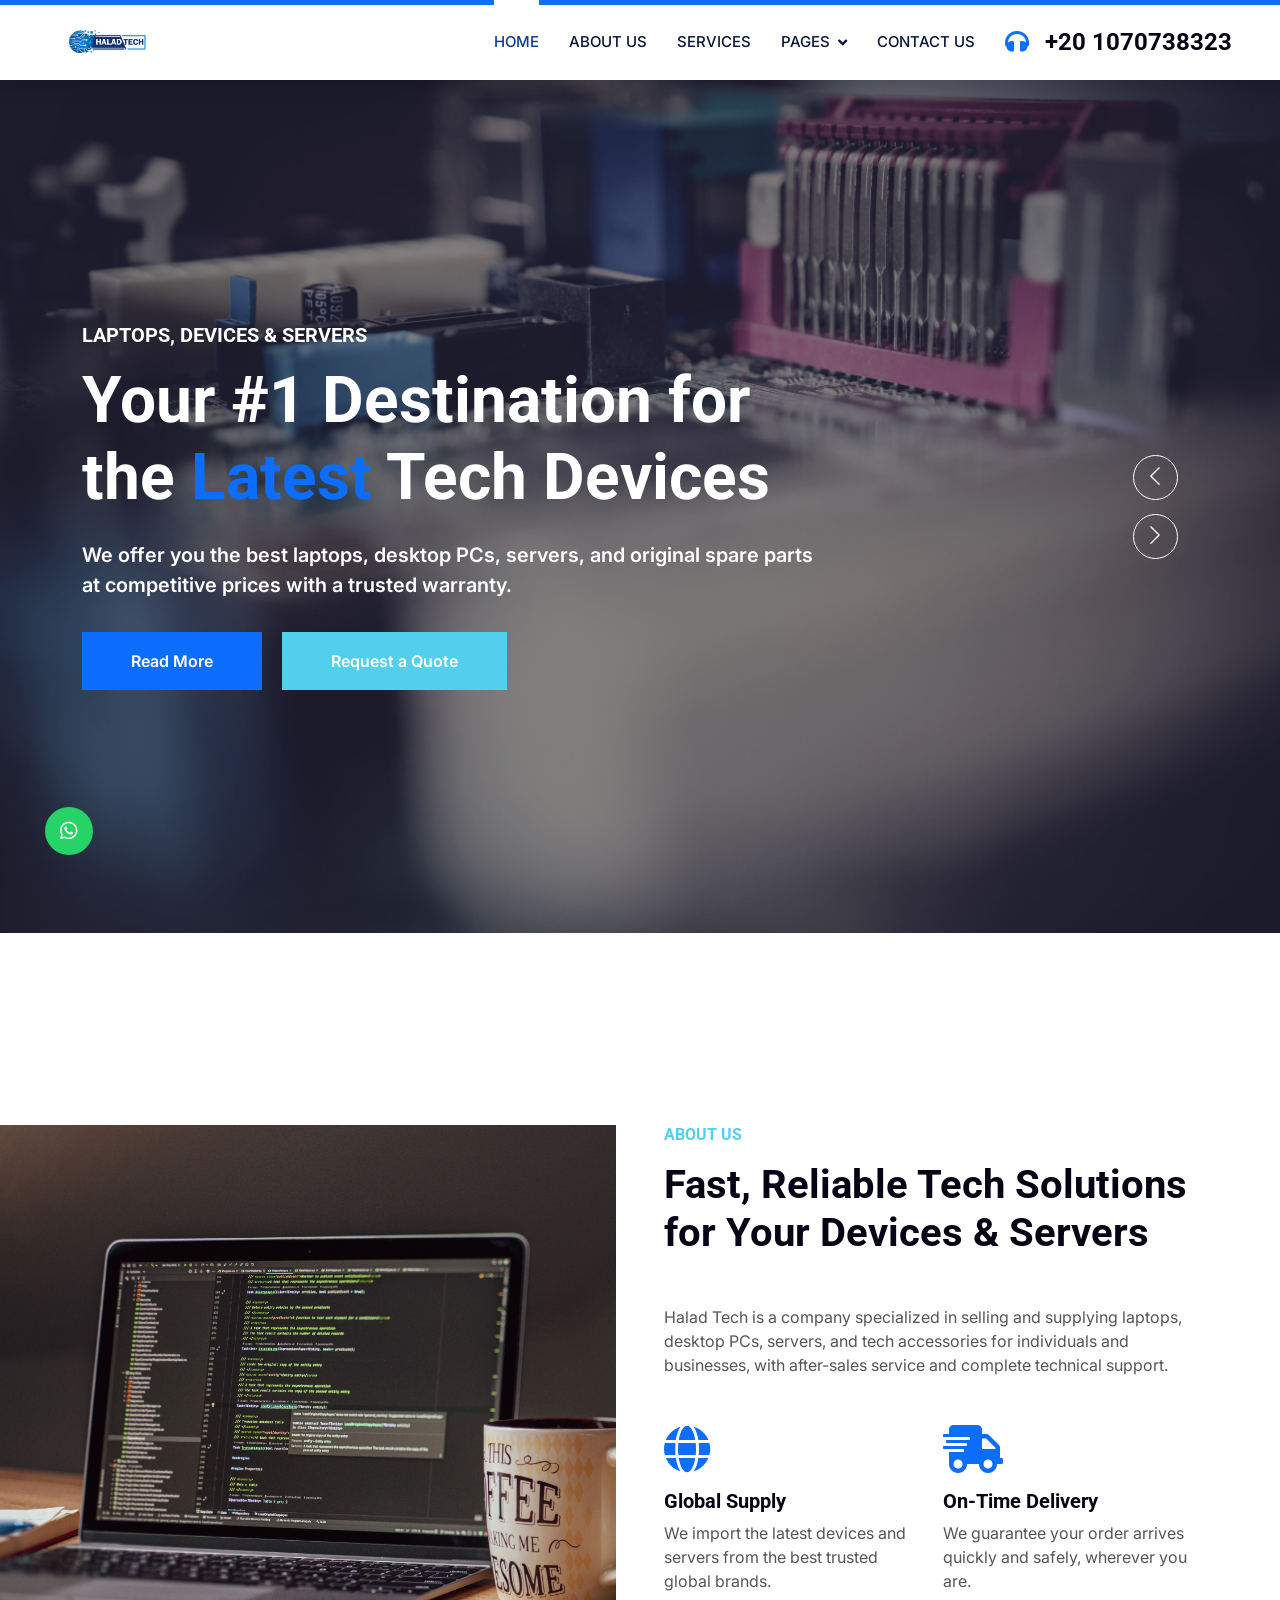
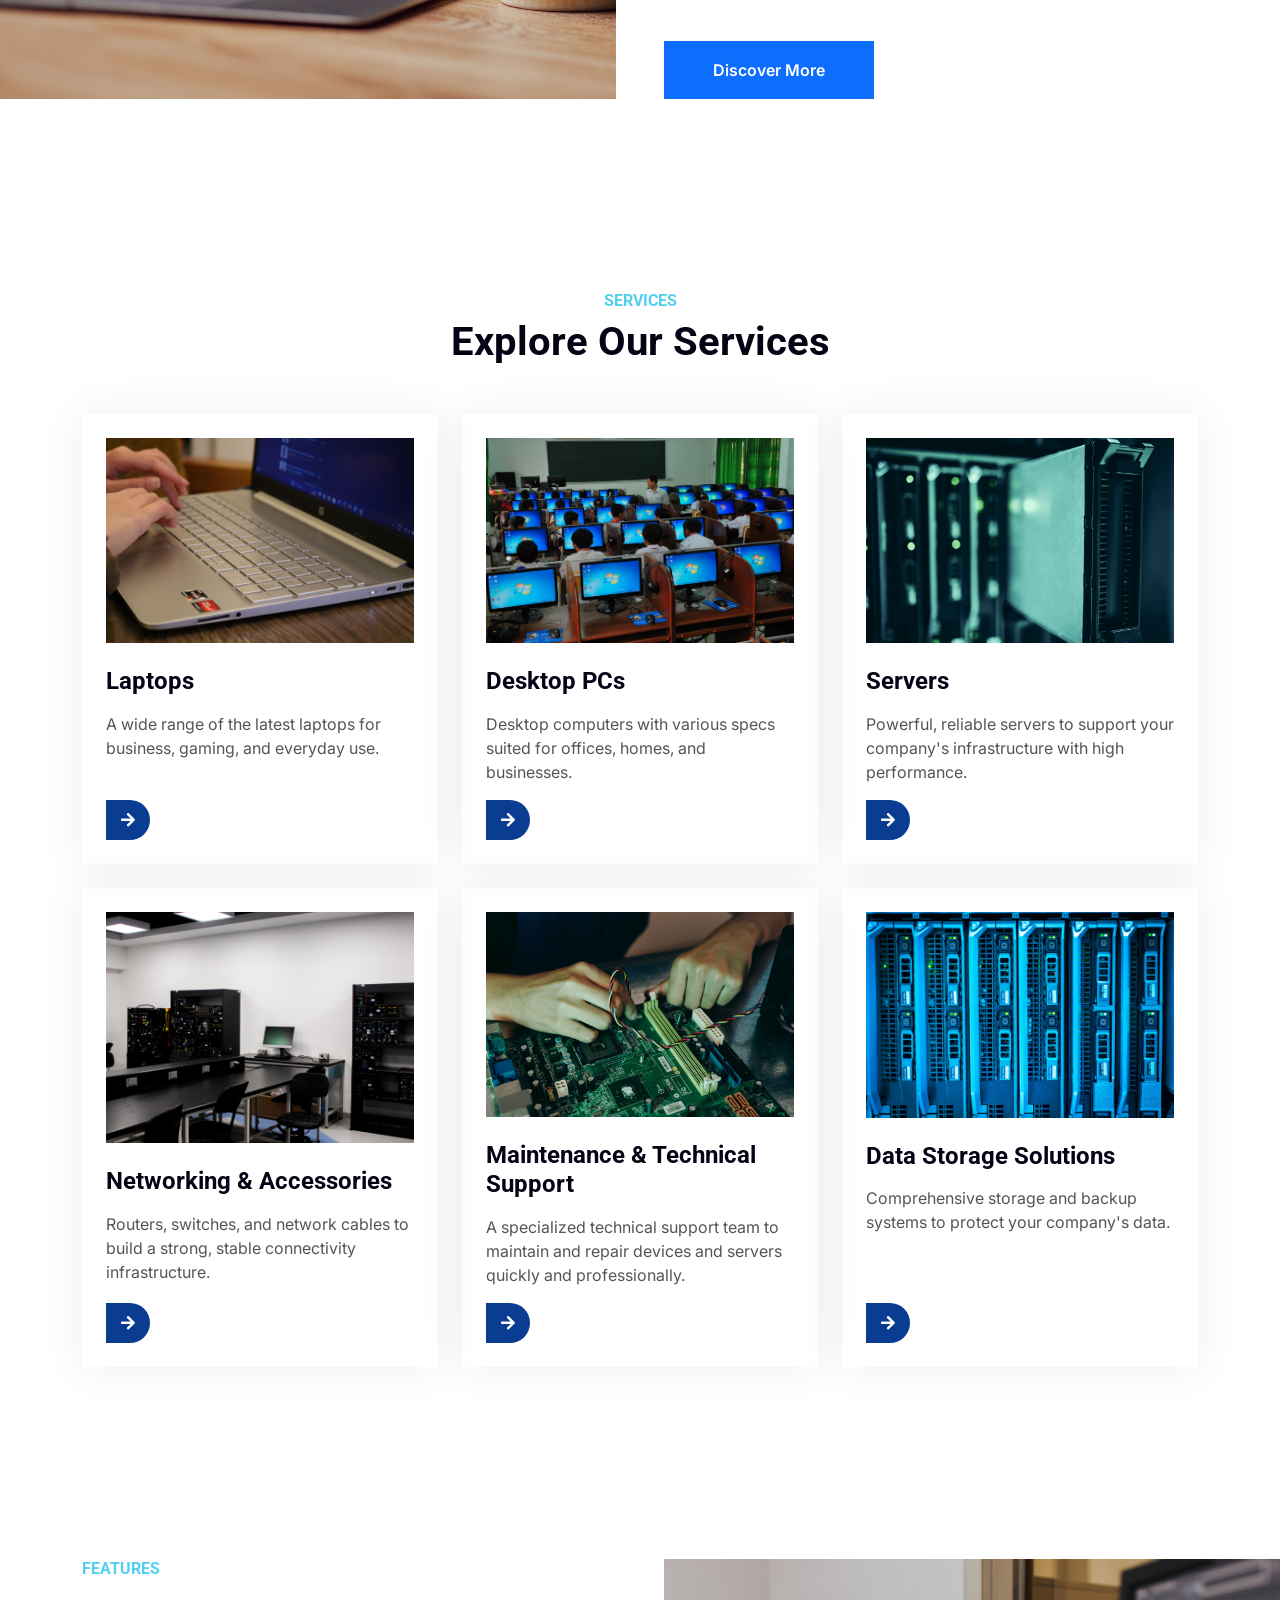
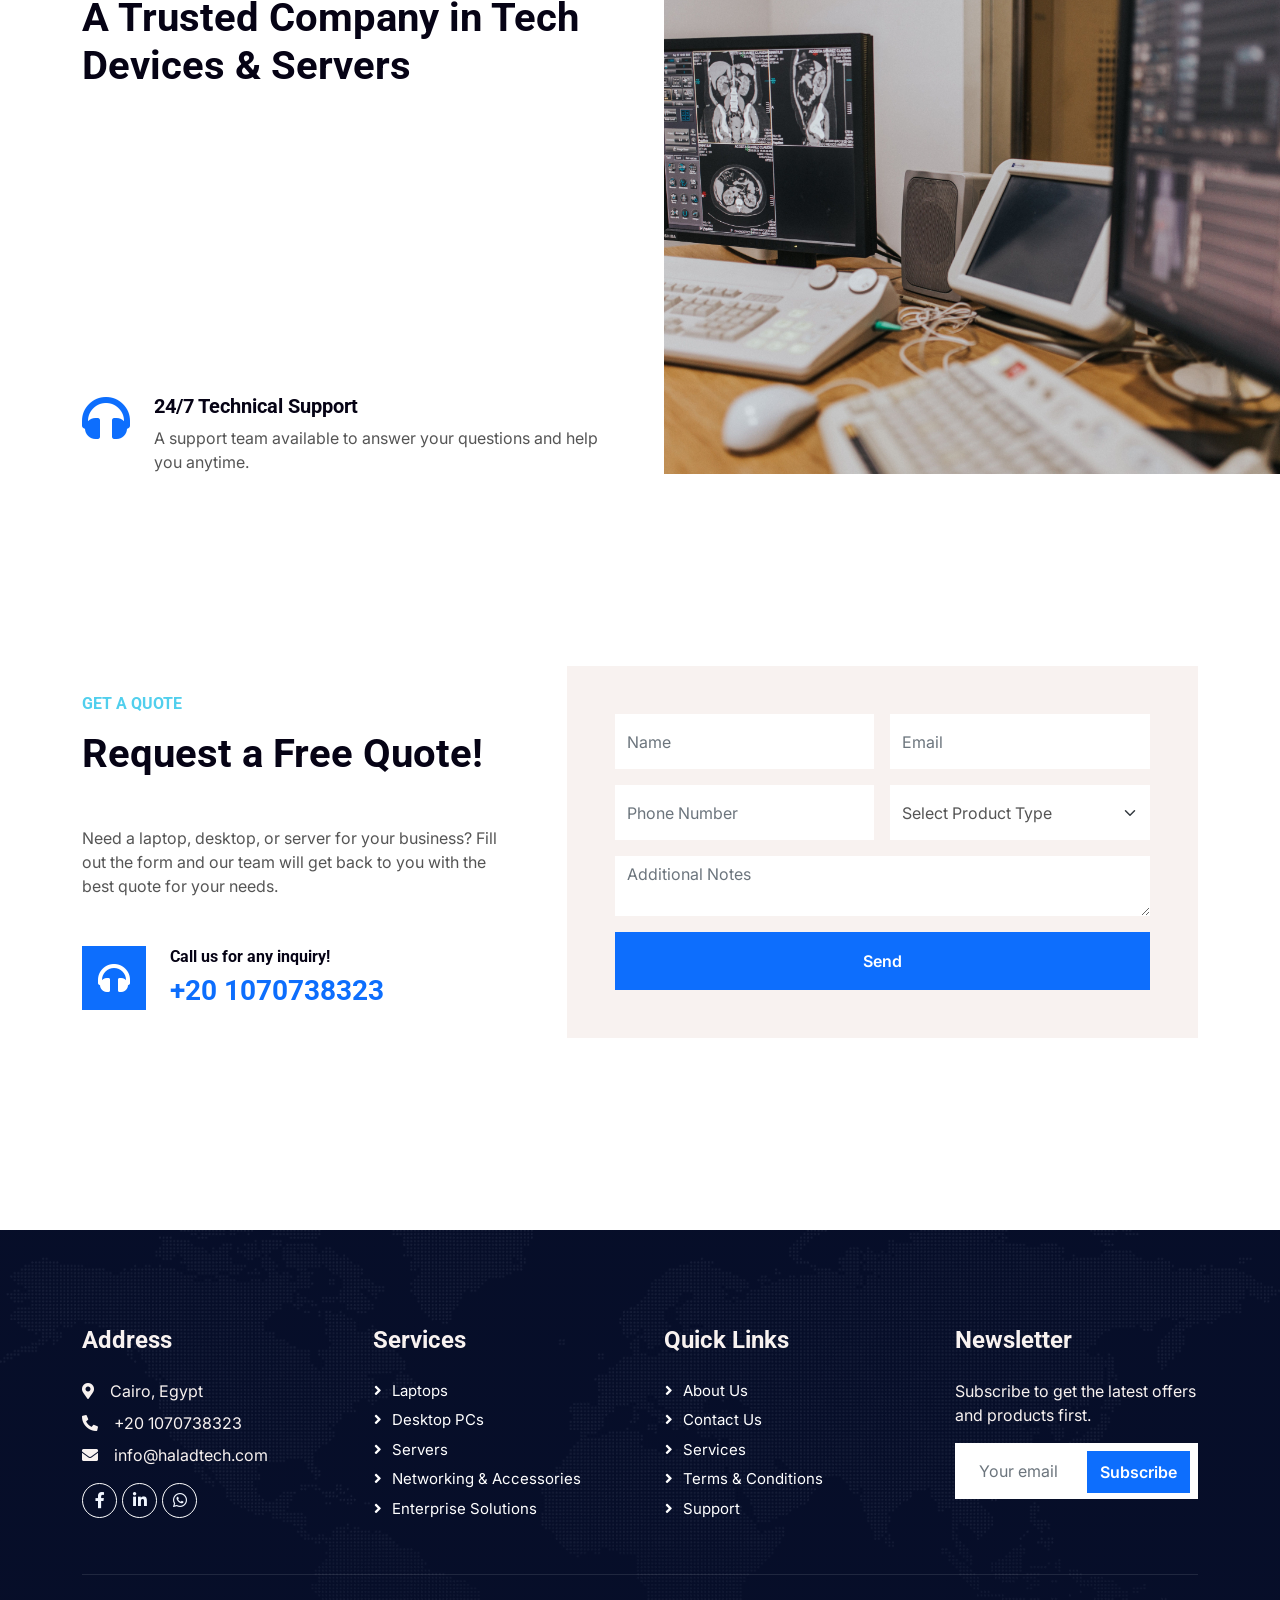
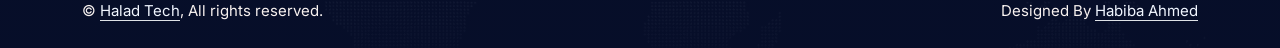
==== commit 2ffa3181: "Update index.html" ====
--- a/index.html
+++ b/index.html
@@ -63,7 +63,7 @@
                 </div>
                 <a href="contact.html" class="nav-item nav-link">Contact Us</a>
             </div>
-            <h4 class="m-0 pe-lg-5 d-none d-lg-block"><i class="fa fa-headphones text-primary me-3"></i>+20 1000637424</h4>
+            <h4 class="m-0 pe-lg-5 d-none d-lg-block"><i class="fa fa-headphones text-primary me-3"></i>+20 1070738323</h4>
         </div>
     </nav>
     <!-- Navbar End -->
@@ -268,7 +268,7 @@
                         <i class="fa fa-headphones fa-2x flex-shrink-0 bg-primary p-3 text-white"></i>
                         <div class="ps-4">
                             <h6>Call us for any inquiry!</h6>
-                            <h3 class="text-primary m-0">+20 1000637424</h3>
+                            <h3 class="text-primary m-0">+20 1070738323</h3>
                         </div>
                     </div>
                 </div>
@@ -324,7 +324,7 @@
                 <div class="col-lg-3 col-md-6">
                     <h4 class="text-light mb-4">Address</h4>
                     <p class="mb-2"><i class="fa fa-map-marker-alt me-3"></i><a href="https://maps.google.com/?q=30.045584,31.343832" target="_blank" rel="noopener noreferrer" class="text-light">Cairo, Egypt</a></p>
-                    <p class="mb-2"><i class="fa fa-phone-alt me-3"></i>+20 1000637424</p>
+                    <p class="mb-2"><i class="fa fa-phone-alt me-3"></i>+20 1070738323</p>
                     <p class="mb-2"><i class="fa fa-envelope me-3"></i>info@haladtech.com</p>
                     <div class="d-flex pt-2">
                         <a class="btn btn-outline-light btn-social" href="https://www.facebook.com/share/181DBYqNry/" target="_blank" rel="noopener noreferrer"><i class="fab fa-facebook-f"></i></a>
